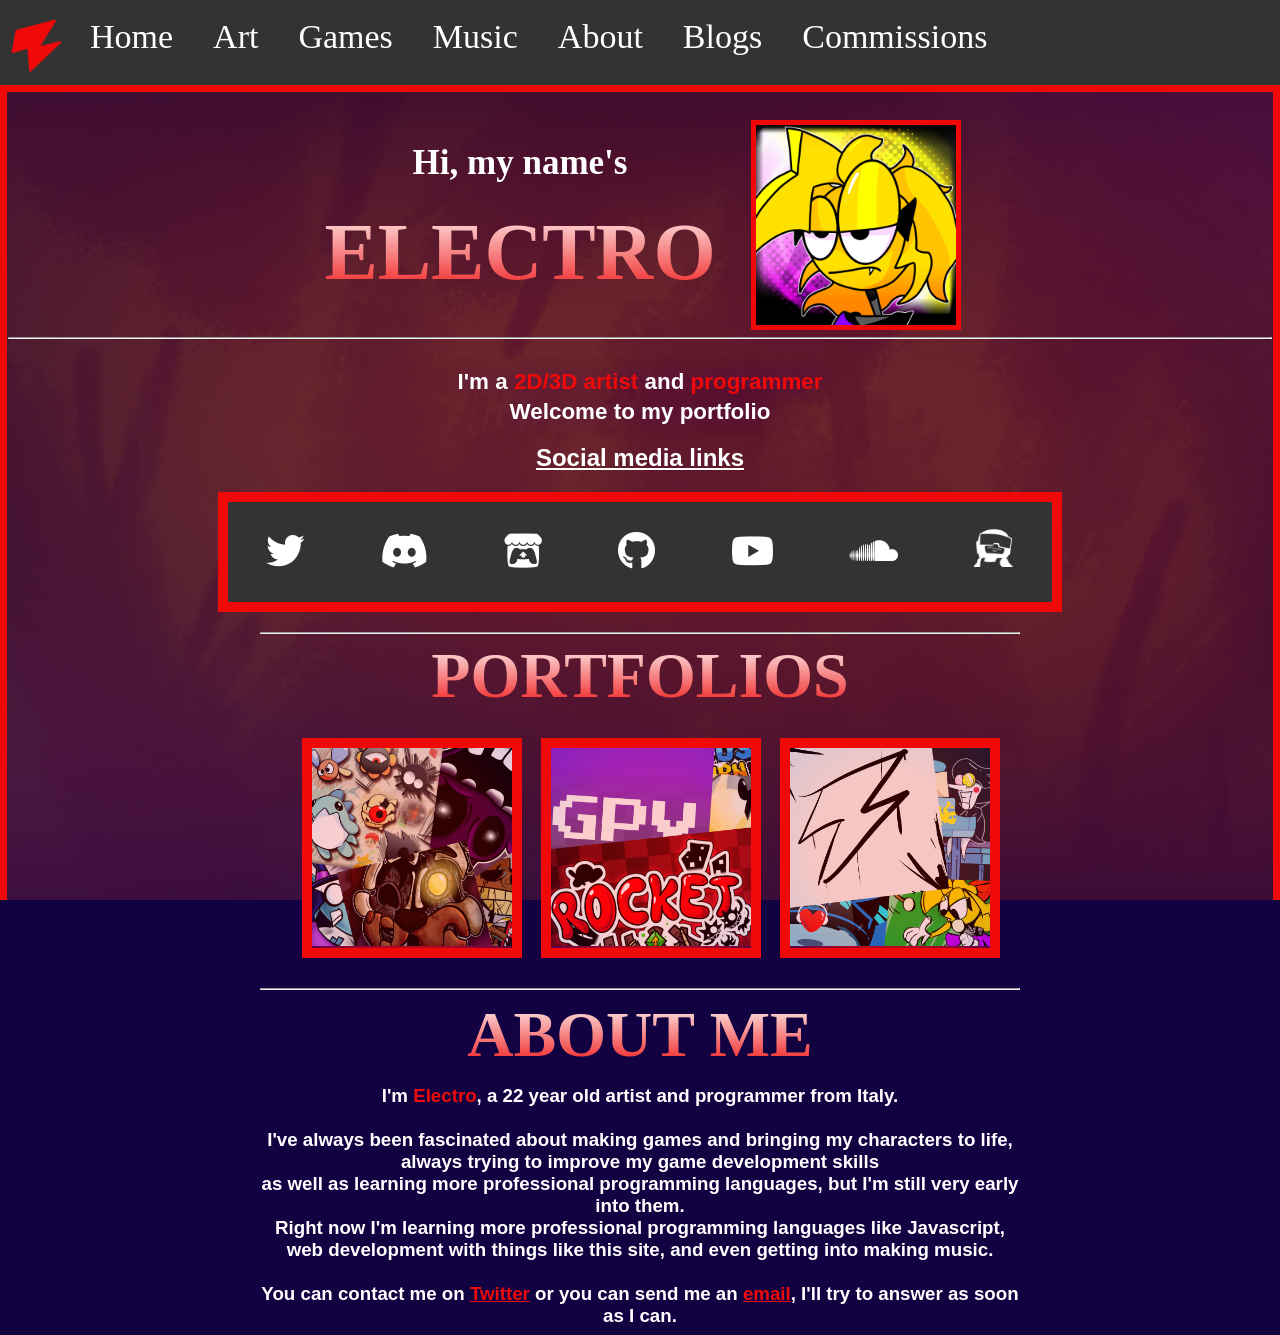
==== index.html @ ae24f1de "Update index.html" ====
<!DOCTYPE html>

<!-- VERSION 1.2 -->

<!--
style="-webkit-user-select: none; /* Safari */        
-moz-user-select: none; /* Firefox */
-ms-user-select: none; /* IE10+/Edge */
user-select: none; /* Standard */"
-->
<html lang="en" xmlns="http://www.w3.org/1999/xhtml" >
 
  <!--Head-->
  <head> 
    
    <!--embed-->
    <meta name="theme-color" content="#f0d909">
    <meta property="og:title" content="Electro⚡'s portfolio">
    <meta property="og:description" content="">
    <meta property="og:url" content="https://electrodev1.github.io/home">
    <meta property="og:image" content="https://electrodev1.github.io/ASSETS/LOGOS/afe.png">
    <meta name="viewport" content="width=device-width, initial-scale=0.41, maximum-scale=1">
    <meta name="viewport" content="width=1000;">
    <link href='https://fonts.googleapis.com/css?family=Permanent Marker' rel='stylesheet'>

    <meta name="twitter:card" content="summary" />
    
    <!--Get various things-->
    <script src="jquery.js"></script> 
    <script src="portfolio_J.js"></script> 
    
    <script src='https://kit.fontawesome.com/a076d05399.js' crossorigin='anonymous'></script>
    <script src="https://ajax.googleapis.com/ajax/libs/jquery/3.5.1/jquery.min.js"></script>
    <script src="https://maxcdn.bootstrapcdn.com/bootstrap/3.4.1/js/bootstrap.min.js"></script>

    <link rel="stylesheet" href="CSS\module.css">

    <!--Get the libraries-->
    <script> 
 
      $(function(){ $("#gamefan-button-library").load("LIBRARIES/gamefan_button_library.html"); });
      $(function(){ $("#gamecom-button-library").load("LIBRARIES/gamecom_button_library.html"); });
      $(function(){ $("#game-page-library").load("LIBRARIES/game_page_library.html"); });
      $(function(){ $("#music-button-library").load("LIBRARIES/music_button_library.html"); });
      $(function(){ $("#music-page-library").load("LIBRARIES/music_page_library.html"); });
      $(function(){ $("#navbar-library").load("LIBRARIES/navbar.html"); });
      $(function(){ $("#footer").load("LIBRARIES/footer.html"); });

    </script> 

 <style>

body{
  font-family: Arial, Helvetica, sans-serif;
background-color: black;
background-color:rgb(18, 2, 66);
    background-image: linear-gradient(rgba(51, 6, 71, 0.6) 10%,rgba(85, 10, 117, 1) 120%), url('ASSETS/bkg.png'); 
    background-size:cover;
    background-repeat: no-repeat;
    background-attachment: fixed;
}

:root{
       --art-size: 200px;
     }

     .Port-container{
    
     margin: 0 auto;
     width:80vw;
     
     display:flex;
     flex-wrap: wrap;
     justify-items: center;
     align-items: center;
     

    -webkit-user-select: none; /* Safari */        
    -moz-user-select: none; /* Firefox */
    -ms-user-select: none; /* IE10+/Edge */
    user-select: none; /* Standard */
     }

    .Portbutton{

      width:var(--art-size); height: var(--art-size);
  
      background-color: var(--nav_bg_color_active);

      background-image : linear-gradient(to bottom, 
                    rgba(255,255,255, 0) 80%, 
                    rgba(85, 10, 117, 1) 100%);

background-image: -moz-radial-gradient(circle, rgba(63,94,251,0) 53%, rgba(88,0,74,1) 100%);
background-image: -webkit-radial-gradient(circle, rgba(63,94,251,0) 53%, rgba(88,0,74,1) 100%);
background-image: radial-gradient(circle, rgba(63,94,251,0) 53%, rgba(88,0,74,1) 100%);
filter: progid:DXImageTransform.Microsoft.gradient(startColorstr="#3f5efb",endColorstr="#58004a",GradientType=1);

      color:white;
      margin-top:12px;
      margin-left:30px;
      margin-right:9px;

      outline-color: var(--nav_bg_color_active);
      outline-width:10px;
      outline-style: solid;

      transition: all 2s ease-in-out;
      text-align: center;

      display: flex;
      justify-content: center;
      align-items: center;
      overflow: hidden;
    }

    .Portbutton #gamebtn{
      width:var(--art-size);
      height:var(--art-size);
      background:var(--nav_bg_color);
      max-width:var(--art-size);max-height: var(--art-size);
      min-width:var(--art-size);min-height: var(--art-size);

      animation: artbutton-scale-out 0.1s infinite;
      animation-fill-mode: forwards;
      animation-iteration-count: 1;
    }

    .Portbutton:hover #gamebtn{
      animation: artbutton-scale-in 0.5s infinite;
      animation-fill-mode: forwards;
      animation-iteration-count: 1;
      cursor:pointer;
    }

@keyframes artbutton-scale-in {
      
      from {
        transform: scale(1) rotate(0deg);
        filter: opacity(80%) blur(0px);
      }
      
      to {
        transform: scale(1.5) rotate(5deg);
        filter: opacity(40%) blur(1px);
      }
    }

    @keyframes artbutton-scale-out {
      from {
        transform: scale(1.5) rotate(5deg);
        filter: opacity(40%) blur(1px);
      }
      
      to {
        transform: scale(1) rotate(0deg);
        filter: opacity(80%) blur(0px);
      }
    }

    @keyframes alpha_fade {
      0% {
        filter: opacity(0%);
      }
      100%{
        filter: opacity(100%);
      }
    }

    @-webkit-keyframes arttitle-scale-out {
      0% {
        transform: translate(0,0);
        filter: opacity(100%);
      }
      
      100% {
        transform: translate(0, calc(var(--art-size) / 2 - 10px) );
        filter: opacity(0%);
      }
    }

    @-webkit-keyframes arttitle-scale-in {
      
      0% {
        transform: translate(0, calc(var(--art-size) / 2 - 10px) );
        filter: opacity(0%);
      }
      
      100% {
        transform: translate(0,0);
        filter: opacity(100%);
      }
    }

    .ArtTitle {
      text-align: center;
      position:absolute;
      font-size:150%;
      font-weight: bold;
      z-index: 20;
      transform: translate(0, calc(var(--art-size) / 2 - 10px) );
        filter: opacity(0%);

      -webkit-text-stroke: .1px #000000;
      text-shadow: 0px 0px 10px #000000;
    } 

    .Portbutton:hover .ArtTitle{

      animation: arttitle-scale-in 0.5s infinite;
      -webkit-animation: arttitle-scale-in 0.5s infinite;
      -moz-animation: arttitle-scale-in 0.5s infinite;
      -ms-animation: arttitle-scale-in 0.5s infinite;
      -o-animation: arttitle-scale-in 0.5s infinite;

      animation-fill-mode: forwards;
      -webkit-animation-fill-mode: forwards;
      -moz-animation-fill-mode: forwards;
      -ms-animation-fill-mode: forwards;
      -o-animation-fill-mode: forwards;

      animation-iteration-count: 1;
      -webkit-animation-iteration-count: 1;
      -moz-animation-iteration-count: 1;
      -ms-animation-iteration-count: 1;
      -o-animation-iteration-count: 1;

      cursor:pointer;
    }


 </style>

    <style media="all" id="fa-madin">/*!
      * Font Awesome Free 5.15.4 by @fontawesome - https://fontawesome.com
      * License - https://fontawesome.com/license/free (Icons: CC BY 4.0, Fonts: SIL OFL 1.1, Code: MIT License)*/
      .fa,.fab,.fad,.fal,.far,.fas{-moz-osx-font-smoothing:grayscale;-webkit-font-smoothing:antialiased;display:inline-block;font-style:normal;font-variant:normal;text-rendering:auto;line-height:1}
      .fa-lg{font-size:1.33333em;line-height:.75em;vertical-align:-.0667em}
      .fa-xs{font-size:.75em}.fa-sm{font-size:.875em}
      .fa-1x{font-size:1em}.fa-2x{font-size:2em}.fa-3x{font-size:3em}.fa-4x{font-size:4em}.fa-5x{font-size:5em}.fa-6x{font-size:6em}.fa-7x{font-size:7em}.fa-8x{font-size:8em}.fa-9x{font-size:9em}.fa-10x{font-size:10em}
      .fa-fw{text-align:center;width:1.25em}.fa-ul{list-style-type:none;margin-left:2.5em;padding-left:0}.fa-ul>li{position:relative}.fa-li{left:-2em;position:absolute;text-align:center;width:2em;line-height:inherit}
      .fa-border{border:.08em solid #eee;border-radius:.1em;padding:.2em .25em .15em}.fa-pull-left{float:left}.fa-pull-right{float:right}.fa.fa-pull-left,.fab.fa-pull-left,.fal.fa-pull-left,.far.fa-pull-left,
      .fas.fa-pull-left{margin-right:.3em}.fa.fa-pull-right,.fab.fa-pull-right,.fal.fa-pull-right,.far.fa-pull-right,.fas.fa-pull-right{margin-left:.3em}.fa-spin{-webkit-animation:fa-spin 2s linear infinite;animation:fa-spin 2s linear infinite}
      .fa-pulse{-webkit-animation:fa-spin 1s steps(8) infinite;animation:fa-spin 1s steps(8) infinite}@-webkit-keyframes fa-spin{0%{-webkit-transform:rotate(0deg);transform:rotate(0deg)}to{-webkit-transform:rotate(1turn);transform:rotate(1turn)}}
      @keyframes fa-spin{0%{-webkit-transform:rotate(0deg);transform:rotate(0deg)}to{-webkit-transform:rotate(1turn);transform:rotate(1turn)}}.fa-rotate-90{-ms-filter:"progid:DXImageTransform.Microsoft.BasicImage(rotation=1)";-webkit-transform:rotate(90deg);transform:rotate(90deg)}.fa-rotate-180{-ms-filter:"progid:DXImageTransform.Microsoft.BasicImage(rotation=2)";-webkit-transform:rotate(180deg);transform:rotate(180deg)}.fa-rotate-270{-ms-filter:"progid:DXImageTransform.Microsoft.BasicImage(rotation=3)";-webkit-transform:rotate(270deg);transform:rotate(270deg)}.fa-flip-horizontal{-ms-filter:"progid:DXImageTransform.Microsoft.BasicImage(rotation=0, mirror=1)";-webkit-transform:scaleX(-1);transform:scaleX(-1)}.fa-flip-vertical{-webkit-transform:scaleY(-1);transform:scaleY(-1)}.fa-flip-both,.fa-flip-horizontal.fa-flip-vertical,.fa-flip-vertical{-ms-filter:"progid:DXImageTransform.Microsoft.BasicImage(rotation=2, mirror=1)"}.fa-flip-both,.fa-flip-horizontal.fa-flip-vertical{-webkit-transform:scale(-1);transform:scale(-1)}:root .fa-flip-both,:root .fa-flip-horizontal,:root .fa-flip-vertical,:root .fa-rotate-90,:root .fa-rotate-180,:root .fa-rotate-270{-webkit-filter:none;filter:none}.fa-stack{display:inline-block;height:2em;line-height:2em;position:relative;vertical-align:middle;width:2.5em}.fa-stack-1x,.fa-stack-2x{left:0;position:absolute;text-align:center;width:100%}.fa-stack-1x{line-height:inherit}.fa-stack-2x{font-size:2em}.fa-inverse{color:#fff}.fa-500px:before{content:"\f26e"}.fa-accessible-icon:before{content:"\f368"}.fa-accusoft:before{content:"\f369"}.fa-acquisitions-incorporated:before{content:"\f6af"}.fa-ad:before{content:"\f641"}.fa-address-book:before{content:"\f2b9"}.fa-address-card:before{content:"\f2bb"}.fa-adjust:before{content:"\f042"}.fa-adn:before{content:"\f170"}.fa-adversal:before{content:"\f36a"}.fa-affiliatetheme:before{content:"\f36b"}.fa-air-freshener:before{content:"\f5d0"}.fa-airbnb:before{content:"\f834"}.fa-algolia:before{content:"\f36c"}.fa-align-center:before{content:"\f037"}.fa-align-justify:before{content:"\f039"}.fa-align-left:before{content:"\f036"}.fa-align-right:before{content:"\f038"}.fa-alipay:before{content:"\f642"}.fa-allergies:before{content:"\f461"}.fa-amazon:before{content:"\f270"}.fa-amazon-pay:before{content:"\f42c"}.fa-ambulance:before{content:"\f0f9"}.fa-american-sign-language-interpreting:before{content:"\f2a3"}.fa-amilia:before{content:"\f36d"}.fa-anchor:before{content:"\f13d"}.fa-android:before{content:"\f17b"}.fa-angellist:before{content:"\f209"}.fa-angle-double-down:before{content:"\f103"}.fa-angle-double-left:before{content:"\f100"}.fa-angle-double-right:before{content:"\f101"}.fa-angle-double-up:before{content:"\f102"}.fa-angle-down:before{content:"\f107"}.fa-angle-left:before{content:"\f104"}.fa-angle-right:before{content:"\f105"}.fa-angle-up:before{content:"\f106"}.fa-angry:before{content:"\f556"}.fa-angrycreative:before{content:"\f36e"}.fa-angular:before{content:"\f420"}.fa-ankh:before{content:"\f644"}.fa-app-store:before{content:"\f36f"}.fa-app-store-ios:before{content:"\f370"}.fa-apper:before{content:"\f371"}.fa-apple:before{content:"\f179"}.fa-apple-alt:before{content:"\f5d1"}.fa-apple-pay:before{content:"\f415"}.fa-archive:before{content:"\f187"}.fa-archway:before{content:"\f557"}.fa-arrow-alt-circle-down:before{content:"\f358"}.fa-arrow-alt-circle-left:before{content:"\f359"}.fa-arrow-alt-circle-right:before{content:"\f35a"}.fa-arrow-alt-circle-up:before{content:"\f35b"}.fa-arrow-circle-down:before{content:"\f0ab"}.fa-arrow-circle-left:before{content:"\f0a8"}.fa-arrow-circle-right:before{content:"\f0a9"}.fa-arrow-circle-up:before{content:"\f0aa"}.fa-arrow-down:before{content:"\f063"}.fa-arrow-left:before{content:"\f060"}.fa-arrow-right:before{content:"\f061"}.fa-arrow-up:before{content:"\f062"}.fa-arrows-alt:before{content:"\f0b2"}.fa-arrows-alt-h:before{content:"\f337"}.fa-arrows-alt-v:before{content:"\f338"}.fa-artstation:before{content:"\f77a"}.fa-assistive-listening-systems:before{content:"\f2a2"}.fa-asterisk:before{content:"\f069"}.fa-asymmetrik:before{content:"\f372"}.fa-at:before{content:"\f1fa"}.fa-atlas:before{content:"\f558"}.fa-atlassian:before{content:"\f77b"}.fa-atom:before{content:"\f5d2"}.fa-audible:before{content:"\f373"}.fa-audio-description:before{content:"\f29e"}.fa-autoprefixer:before{content:"\f41c"}.fa-avianex:before{content:"\f374"}.fa-aviato:before{content:"\f421"}.fa-award:before{content:"\f559"}.fa-aws:before{content:"\f375"}.fa-baby:before{content:"\f77c"}.fa-baby-carriage:before{content:"\f77d"}.fa-backspace:before{content:"\f55a"}.fa-backward:before{content:"\f04a"}.fa-bacon:before{content:"\f7e5"}.fa-bacteria:before{content:"\e059"}.fa-bacterium:before{content:"\e05a"}.fa-bahai:before{content:"\f666"}.fa-balance-scale:before{content:"\f24e"}.fa-balance-scale-left:before{content:"\f515"}.fa-balance-scale-right:before{content:"\f516"}.fa-ban:before{content:"\f05e"}.fa-band-aid:before{content:"\f462"}.fa-bandcamp:before{content:"\f2d5"}.fa-barcode:before{content:"\f02a"}.fa-bars:before{content:"\f0c9"}.fa-baseball-ball:before{content:"\f433"}.fa-basketball-ball:before{content:"\f434"}.fa-bath:before{content:"\f2cd"}.fa-battery-empty:before{content:"\f244"}.fa-battery-full:before{content:"\f240"}.fa-battery-half:before{content:"\f242"}.fa-battery-quarter:before{content:"\f243"}.fa-battery-three-quarters:before{content:"\f241"}.fa-battle-net:before{content:"\f835"}.fa-bed:before{content:"\f236"}.fa-beer:before{content:"\f0fc"}.fa-behance:before{content:"\f1b4"}.fa-behance-square:before{content:"\f1b5"}.fa-bell:before{content:"\f0f3"}.fa-bell-slash:before{content:"\f1f6"}.fa-bezier-curve:before{content:"\f55b"}.fa-bible:before{content:"\f647"}.fa-bicycle:before{content:"\f206"}.fa-biking:before{content:"\f84a"}.fa-bimobject:before{content:"\f378"}.fa-binoculars:before{content:"\f1e5"}.fa-biohazard:before{content:"\f780"}.fa-birthday-cake:before{content:"\f1fd"}.fa-bitbucket:before{content:"\f171"}.fa-bitcoin:before{content:"\f379"}.fa-bity:before{content:"\f37a"}.fa-black-tie:before{content:"\f27e"}.fa-blackberry:before{content:"\f37b"}.fa-blender:before{content:"\f517"}.fa-blender-phone:before{content:"\f6b6"}.fa-blind:before{content:"\f29d"}.fa-blog:before{content:"\f781"}.fa-blogger:before{content:"\f37c"}.fa-blogger-b:before{content:"\f37d"}.fa-bluetooth:before{content:"\f293"}.fa-bluetooth-b:before{content:"\f294"}.fa-bold:before{content:"\f032"}.fa-bolt:before{content:"\f0e7"}.fa-bomb:before{content:"\f1e2"}.fa-bone:before{content:"\f5d7"}.fa-bong:before{content:"\f55c"}.fa-book:before{content:"\f02d"}.fa-book-dead:before{content:"\f6b7"}.fa-book-medical:before{content:"\f7e6"}.fa-book-open:before{content:"\f518"}.fa-book-reader:before{content:"\f5da"}.fa-bookmark:before{content:"\f02e"}.fa-bootstrap:before{content:"\f836"}.fa-border-all:before{content:"\f84c"}.fa-border-none:before{content:"\f850"}.fa-border-style:before{content:"\f853"}.fa-bowling-ball:before{content:"\f436"}.fa-box:before{content:"\f466"}.fa-box-open:before{content:"\f49e"}.fa-box-tissue:before{content:"\e05b"}.fa-boxes:before{content:"\f468"}.fa-braille:before{content:"\f2a1"}.fa-brain:before{content:"\f5dc"}.fa-bread-slice:before{content:"\f7ec"}.fa-briefcase:before{content:"\f0b1"}.fa-briefcase-medical:before{content:"\f469"}.fa-broadcast-tower:before{content:"\f519"}.fa-broom:before{content:"\f51a"}.fa-brush:before{content:"\f55d"}.fa-btc:before{content:"\f15a"}.fa-buffer:before{content:"\f837"}.fa-bug:before{content:"\f188"}.fa-building:before{content:"\f1ad"}.fa-bullhorn:before{content:"\f0a1"}.fa-bullseye:before{content:"\f140"}.fa-burn:before{content:"\f46a"}.fa-buromobelexperte:before{content:"\f37f"}.fa-bus:before{content:"\f207"}.fa-bus-alt:before{content:"\f55e"}.fa-business-time:before{content:"\f64a"}.fa-buy-n-large:before{content:"\f8a6"}.fa-buysellads:before{content:"\f20d"}.fa-calculator:before{content:"\f1ec"}.fa-calendar:before{content:"\f133"}.fa-calendar-alt:before{content:"\f073"}.fa-calendar-check:before{content:"\f274"}.fa-calendar-day:before{content:"\f783"}.fa-calendar-minus:before{content:"\f272"}.fa-calendar-plus:before{content:"\f271"}.fa-calendar-times:before{content:"\f273"}.fa-calendar-week:before{content:"\f784"}.fa-camera:before{content:"\f030"}.fa-camera-retro:before{content:"\f083"}.fa-campground:before{content:"\f6bb"}.fa-canadian-maple-leaf:before{content:"\f785"}.fa-candy-cane:before{content:"\f786"}
      .fa-cannabis:before{content:"\f55f"}.fa-capsules:before{content:"\f46b"}.fa-car:before{content:"\f1b9"}.fa-car-alt:before{content:"\f5de"}.fa-car-battery:before{content:"\f5df"}.fa-car-crash:before{content:"\f5e1"}.fa-car-side:before{content:"\f5e4"}.fa-caravan:before{content:"\f8ff"}.fa-caret-down:before{content:"\f0d7"}.fa-caret-left:before{content:"\f0d9"}.fa-caret-right:before{content:"\f0da"}.fa-caret-square-down:before{content:"\f150"}.fa-caret-square-left:before{content:"\f191"}.fa-caret-square-right:before{content:"\f152"}.fa-caret-square-up:before{content:"\f151"}.fa-caret-up:before{content:"\f0d8"}.fa-carrot:before{content:"\f787"}.fa-cart-arrow-down:before{content:"\f218"}.fa-cart-plus:before{content:"\f217"}.fa-cash-register:before{content:"\f788"}.fa-cat:before{content:"\f6be"}.fa-cc-amazon-pay:before{content:"\f42d"}.fa-cc-amex:before{content:"\f1f3"}.fa-cc-apple-pay:before{content:"\f416"}.fa-cc-diners-club:before{content:"\f24c"}.fa-cc-discover:before{content:"\f1f2"}.fa-cc-jcb:before{content:"\f24b"}.fa-cc-mastercard:before{content:"\f1f1"}.fa-cc-paypal:before{content:"\f1f4"}.fa-cc-stripe:before{content:"\f1f5"}.fa-cc-visa:before{content:"\f1f0"}.fa-centercode:before{content:"\f380"}.fa-centos:before{content:"\f789"}.fa-certificate:before{content:"\f0a3"}.fa-chair:before{content:"\f6c0"}.fa-chalkboard:before{content:"\f51b"}.fa-chalkboard-teacher:before{content:"\f51c"}.fa-charging-station:before{content:"\f5e7"}.fa-chart-area:before{content:"\f1fe"}.fa-chart-bar:before{content:"\f080"}.fa-chart-line:before{content:"\f201"}.fa-chart-pie:before{content:"\f200"}.fa-check:before{content:"\f00c"}.fa-check-circle:before{content:"\f058"}.fa-check-double:before{content:"\f560"}.fa-check-square:before{content:"\f14a"}.fa-cheese:before{content:"\f7ef"}.fa-chess:before{content:"\f439"}.fa-chess-bishop:before{content:"\f43a"}.fa-chess-board:before{content:"\f43c"}.fa-chess-king:before{content:"\f43f"}.fa-chess-knight:before{content:"\f441"}.fa-chess-pawn:before{content:"\f443"}.fa-chess-queen:before{content:"\f445"}.fa-chess-rook:before{content:"\f447"}.fa-chevron-circle-down:before{content:"\f13a"}.fa-chevron-circle-left:before{content:"\f137"}.fa-chevron-circle-right:before{content:"\f138"}.fa-chevron-circle-up:before{content:"\f139"}.fa-chevron-down:before{content:"\f078"}.fa-chevron-left:before{content:"\f053"}.fa-chevron-right:before{content:"\f054"}.fa-chevron-up:before{content:"\f077"}.fa-child:before{content:"\f1ae"}.fa-chrome:before{content:"\f268"}.fa-chromecast:before{content:"\f838"}.fa-church:before{content:"\f51d"}.fa-circle:before{content:"\f111"}.fa-circle-notch:before{content:"\f1ce"}.fa-city:before{content:"\f64f"}.fa-clinic-medical:before{content:"\f7f2"}.fa-clipboard:before{content:"\f328"}.fa-clipboard-check:before{content:"\f46c"}.fa-clipboard-list:before{content:"\f46d"}.fa-clock:before{content:"\f017"}.fa-clone:before{content:"\f24d"}.fa-closed-captioning:before{content:"\f20a"}.fa-cloud:before{content:"\f0c2"}.fa-cloud-download-alt:before{content:"\f381"}.fa-cloud-meatball:before{content:"\f73b"}.fa-cloud-moon:before{content:"\f6c3"}.fa-cloud-moon-rain:before{content:"\f73c"}.fa-cloud-rain:before{content:"\f73d"}.fa-cloud-showers-heavy:before{content:"\f740"}.fa-cloud-sun:before{content:"\f6c4"}.fa-cloud-sun-rain:before{content:"\f743"}.fa-cloud-upload-alt:before{content:"\f382"}.fa-cloudflare:before{content:"\e07d"}.fa-cloudscale:before{content:"\f383"}.fa-cloudsmith:before{content:"\f384"}.fa-cloudversify:before{content:"\f385"}.fa-cocktail:before{content:"\f561"}.fa-code:before{content:"\f121"}.fa-code-branch:before{content:"\f126"}.fa-codepen:before{content:"\f1cb"}.fa-codiepie:before{content:"\f284"}.fa-coffee:before{content:"\f0f4"}.fa-cog:before{content:"\f013"}.fa-cogs:before{content:"\f085"}.fa-coins:before{content:"\f51e"}.fa-columns:before{content:"\f0db"}.fa-comment:before{content:"\f075"}.fa-comment-alt:before{content:"\f27a"}.fa-comment-dollar:before{content:"\f651"}.fa-comment-dots:before{content:"\f4ad"}.fa-comment-medical:before{content:"\f7f5"}.fa-comment-slash:before{content:"\f4b3"}.fa-comments:before{content:"\f086"}.fa-comments-dollar:before{content:"\f653"}.fa-compact-disc:before{content:"\f51f"}.fa-compass:before{content:"\f14e"}.fa-compress:before{content:"\f066"}.fa-compress-alt:before{content:"\f422"}.fa-compress-arrows-alt:before{content:"\f78c"}.fa-concierge-bell:before{content:"\f562"}.fa-confluence:before{content:"\f78d"}.fa-connectdevelop:before{content:"\f20e"}.fa-contao:before{content:"\f26d"}.fa-cookie:before{content:"\f563"}.fa-cookie-bite:before{content:"\f564"}.fa-copy:before{content:"\f0c5"}.fa-copyright:before{content:"\f1f9"}.fa-cotton-bureau:before{content:"\f89e"}.fa-couch:before{content:"\f4b8"}.fa-cpanel:before{content:"\f388"}.fa-creative-commons:before{content:"\f25e"}.fa-creative-commons-by:before{content:"\f4e7"}.fa-creative-commons-nc:before{content:"\f4e8"}.fa-creative-commons-nc-eu:before{content:"\f4e9"}.fa-creative-commons-nc-jp:before{content:"\f4ea"}.fa-creative-commons-nd:before{content:"\f4eb"}.fa-creative-commons-pd:before{content:"\f4ec"}.fa-creative-commons-pd-alt:before{content:"\f4ed"}.fa-creative-commons-remix:before{content:"\f4ee"}.fa-creative-commons-sa:before{content:"\f4ef"}.fa-creative-commons-sampling:before{content:"\f4f0"}.fa-creative-commons-sampling-plus:before{content:"\f4f1"}.fa-creative-commons-share:before{content:"\f4f2"}.fa-creative-commons-zero:before{content:"\f4f3"}.fa-credit-card:before{content:"\f09d"}.fa-critical-role:before{content:"\f6c9"}.fa-crop:before{content:"\f125"}.fa-crop-alt:before{content:"\f565"}.fa-cross:before{content:"\f654"}.fa-crosshairs:before{content:"\f05b"}.fa-crow:before{content:"\f520"}.fa-crown:before{content:"\f521"}.fa-crutch:before{content:"\f7f7"}.fa-css3:before{content:"\f13c"}.fa-css3-alt:before{content:"\f38b"}.fa-cube:before{content:"\f1b2"}.fa-cubes:before{content:"\f1b3"}.fa-cut:before{content:"\f0c4"}.fa-cuttlefish:before{content:"\f38c"}.fa-d-and-d:before{content:"\f38d"}.fa-d-and-d-beyond:before{content:"\f6ca"}.fa-dailymotion:before{content:"\e052"}.fa-dashcube:before{content:"\f210"}.fa-database:before{content:"\f1c0"}.fa-deaf:before{content:"\f2a4"}.fa-deezer:before{content:"\e077"}.fa-delicious:before{content:"\f1a5"}.fa-democrat:before{content:"\f747"}.fa-deploydog:before{content:"\f38e"}.fa-deskpro:before{content:"\f38f"}.fa-desktop:before{content:"\f108"}.fa-dev:before{content:"\f6cc"}.fa-deviantart:before{content:"\f1bd"}.fa-dharmachakra:before{content:"\f655"}.fa-dhl:before{content:"\f790"}.fa-diagnoses:before{content:"\f470"}.fa-diaspora:before{content:"\f791"}.fa-dice:before{content:"\f522"}.fa-dice-d20:before{content:"\f6cf"}.fa-dice-d6:before{content:"\f6d1"}.fa-dice-five:before{content:"\f523"}.fa-dice-four:before{content:"\f524"}.fa-dice-one:before{content:"\f525"}.fa-dice-six:before{content:"\f526"}.fa-dice-three:before{content:"\f527"}.fa-dice-two:before{content:"\f528"}.fa-digg:before{content:"\f1a6"}.fa-digital-ocean:before{content:"\f391"}.fa-digital-tachograph:before{content:"\f566"}.fa-directions:before{content:"\f5eb"}.fa-discord:before{content:"\f392"}.fa-discourse:before{content:"\f393"}.fa-disease:before{content:"\f7fa"}.fa-divide:before{content:"\f529"}.fa-dizzy:before{content:"\f567"}.fa-dna:before{content:"\f471"}.fa-dochub:before{content:"\f394"}.fa-docker:before{content:"\f395"}.fa-dog:before{content:"\f6d3"}.fa-dollar-sign:before{content:"\f155"}.fa-dolly:before{content:"\f472"}.fa-dolly-flatbed:before{content:"\f474"}.fa-donate:before{content:"\f4b9"}.fa-door-closed:before{content:"\f52a"}.fa-door-open:before{content:"\f52b"}.fa-dot-circle:before{content:"\f192"}.fa-dove:before{content:"\f4ba"}.fa-download:before{content:"\f019"}.fa-draft2digital:before{content:"\f396"}.fa-drafting-compass:before{content:"\f568"}.fa-dragon:before{content:"\f6d5"}.fa-draw-polygon:before{content:"\f5ee"}.fa-dribbble:before{content:"\f17d"}.fa-dribbble-square:before{content:"\f397"}.fa-dropbox:before{content:"\f16b"}.fa-drum:before{content:"\f569"}.fa-drum-steelpan:before{content:"\f56a"}.fa-drumstick-bite:before{content:"\f6d7"}.fa-drupal:before{content:"\f1a9"}.fa-dumbbell:before{content:"\f44b"}.fa-dumpster:before{content:"\f793"}.fa-dumpster-fire:before{content:"\f794"}.fa-dungeon:before{content:"\f6d9"}.fa-dyalog:before{content:"\f399"}.fa-earlybirds:before{content:"\f39a"}.fa-ebay:before{content:"\f4f4"}.fa-edge:before{content:"\f282"}.fa-edge-legacy:before{content:"\e078"}.fa-edit:before{content:"\f044"}.fa-egg:before{content:"\f7fb"}.fa-eject:before{content:"\f052"}.fa-elementor:before{content:"\f430"}.fa-ellipsis-h:before{content:"\f141"}.fa-ellipsis-v:before{content:"\f142"}.fa-ello:before{content:"\f5f1"}.fa-ember:before{content:"\f423"}.fa-empire:before{content:"\f1d1"}.fa-envelope:before{content:"\f0e0"}.fa-envelope-open:before{content:"\f2b6"}.fa-envelope-open-text:before{content:"\f658"}.fa-envelope-square:before{content:"\f199"}.fa-envira:before{content:"\f299"}.fa-equals:before{content:"\f52c"}.fa-eraser:before{content:"\f12d"}.fa-erlang:before{content:"\f39d"}.fa-ethereum:before{content:"\f42e"}.fa-ethernet:before{content:"\f796"}.fa-etsy:before{content:"\f2d7"}.fa-euro-sign:before{content:"\f153"}.fa-evernote:before{content:"\f839"}.fa-exchange-alt:before{content:"\f362"}.fa-exclamation:before{content:"\f12a"}.fa-exclamation-circle:before{content:"\f06a"}.fa-exclamation-triangle:before{content:"\f071"}.fa-expand:before{content:"\f065"}.fa-expand-alt:before{content:"\f424"}.fa-expand-arrows-alt:before{content:"\f31e"}.fa-expeditedssl:before{content:"\f23e"}.fa-external-link-alt:before{content:"\f35d"}.fa-external-link-square-alt:before{content:"\f360"}.fa-eye:before{content:"\f06e"}.fa-eye-dropper:before{content:"\f1fb"}.fa-eye-slash:before{content:"\f070"}.fa-facebook:before{content:"\f09a"}.fa-facebook-f:before{content:"\f39e"}.fa-facebook-messenger:before{content:"\f39f"}.fa-facebook-square:before{content:"\f082"}.fa-fan:before{content:"\f863"}.fa-fantasy-flight-games:before{content:"\f6dc"}.fa-fast-backward:before{content:"\f049"}.fa-fast-forward:before{content:"\f050"}.fa-faucet:before{content:"\e005"}.fa-fax:before{content:"\f1ac"}.fa-feather:before{content:"\f52d"}.fa-feather-alt:before{content:"\f56b"}.fa-fedex:before{content:"\f797"}.fa-fedora:before{content:"\f798"}.fa-female:before{content:"\f182"}.fa-fighter-jet:before{content:"\f0fb"}.fa-figma:before{content:"\f799"}.fa-file:before{content:"\f15b"}.fa-file-alt:before{content:"\f15c"}.fa-file-archive:before{content:"\f1c6"}.fa-file-audio:before{content:"\f1c7"}.fa-file-code:before{content:"\f1c9"}.fa-file-contract:before{content:"\f56c"}.fa-file-csv:before{content:"\f6dd"}.fa-file-download:before{content:"\f56d"}.fa-file-excel:before{content:"\f1c3"}.fa-file-export:before{content:"\f56e"}.fa-file-image:before{content:"\f1c5"}.fa-file-import:before{content:"\f56f"}.fa-file-invoice:before{content:"\f570"}.fa-file-invoice-dollar:before{content:"\f571"}.fa-file-medical:before{content:"\f477"}.fa-file-medical-alt:before{content:"\f478"}.fa-file-pdf:before{content:"\f1c1"}.fa-file-powerpoint:before{content:"\f1c4"}.fa-file-prescription:before{content:"\f572"}.fa-file-signature:before{content:"\f573"}.fa-file-upload:before{content:"\f574"}.fa-file-video:before{content:"\f1c8"}.fa-file-word:before{content:"\f1c2"}.fa-fill:before{content:"\f575"}.fa-fill-drip:before{content:"\f576"}.fa-film:before{content:"\f008"}.fa-filter:before{content:"\f0b0"}.fa-fingerprint:before{content:"\f577"}.fa-fire:before{content:"\f06d"}.fa-fire-alt:before{content:"\f7e4"}.fa-fire-extinguisher:before{content:"\f134"}.fa-firefox:before{content:"\f269"}.fa-firefox-browser:before{content:"\e007"}.fa-first-aid:before{content:"\f479"}.fa-first-order:before{content:"\f2b0"}.fa-first-order-alt:before{content:"\f50a"}.fa-firstdraft:before{content:"\f3a1"}.fa-fish:before{content:"\f578"}.fa-fist-raised:before{content:"\f6de"}.fa-flag:before{content:"\f024"}.fa-flag-checkered:before{content:"\f11e"}.fa-flag-usa:before{content:"\f74d"}.fa-flask:before{content:"\f0c3"}.fa-flickr:before{content:"\f16e"}.fa-flipboard:before{content:"\f44d"}.fa-flushed:before{content:"\f579"}.fa-fly:before{content:"\f417"}.fa-folder:before{content:"\f07b"}.fa-folder-minus:before{content:"\f65d"}.fa-folder-open:before{content:"\f07c"}.fa-folder-plus:before{content:"\f65e"}.fa-font:before{content:"\f031"}.fa-font-awesome:before{content:"\f2b4"}.fa-font-awesome-alt:before{content:"\f35c"}.fa-font-awesome-flag:before{content:"\f425"}.fa-font-awesome-logo-full:before{content:"\f4e6"}.fa-fonticons:before{content:"\f280"}.fa-fonticons-fi:before{content:"\f3a2"}.fa-football-ball:before{content:"\f44e"}.fa-fort-awesome:before{content:"\f286"}.fa-fort-awesome-alt:before{content:"\f3a3"}.fa-forumbee:before{content:"\f211"}.fa-forward:before{content:"\f04e"}.fa-foursquare:before{content:"\f180"}.fa-free-code-camp:before{content:"\f2c5"}.fa-freebsd:before{content:"\f3a4"}.fa-frog:before{content:"\f52e"}.fa-frown:before{content:"\f119"}.fa-frown-open:before{content:"\f57a"}.fa-fulcrum:before{content:"\f50b"}.fa-funnel-dollar:before{content:"\f662"}.fa-futbol:before{content:"\f1e3"}.fa-galactic-republic:before{content:"\f50c"}.fa-galactic-senate:before{content:"\f50d"}.fa-gamepad:before{content:"\f11b"}.fa-gas-pump:before{content:"\f52f"}.fa-gavel:before{content:"\f0e3"}.fa-gem:before{content:"\f3a5"}.fa-genderless:before{content:"\f22d"}.fa-get-pocket:before{content:"\f265"}.fa-gg:before{content:"\f260"}.fa-gg-circle:before{content:"\f261"}.fa-ghost:before{content:"\f6e2"}.fa-gift:before{content:"\f06b"}.fa-gifts:before{content:"\f79c"}.fa-git:before{content:"\f1d3"}.fa-git-alt:before{content:"\f841"}.fa-git-square:before{content:"\f1d2"}.fa-github:before{content:"\f09b"}.fa-github-alt:before{content:"\f113"}.fa-github-square:before{content:"\f092"}.fa-gitkraken:before{content:"\f3a6"}.fa-gitlab:before{content:"\f296"}.fa-gitter:before{content:"\f426"}.fa-glass-cheers:before{content:"\f79f"}.fa-glass-martini:before{content:"\f000"}.fa-glass-martini-alt:before{content:"\f57b"}.fa-glass-whiskey:before{content:"\f7a0"}.fa-glasses:before{content:"\f530"}.fa-glide:before{content:"\f2a5"}.fa-glide-g:before{content:"\f2a6"}.fa-globe:before{content:"\f0ac"}.fa-globe-africa:before{content:"\f57c"}.fa-globe-americas:before{content:"\f57d"}.fa-globe-asia:before{content:"\f57e"}.fa-globe-europe:before{content:"\f7a2"}.fa-gofore:before{content:"\f3a7"}.fa-golf-ball:before{content:"\f450"}.fa-goodreads:before{content:"\f3a8"}.fa-goodreads-g:before{content:"\f3a9"}.fa-google:before{content:"\f1a0"}.fa-google-drive:before{content:"\f3aa"}.fa-google-pay:before{content:"\e079"}.fa-google-play:before{content:"\f3ab"}.fa-google-plus:before{content:"\f2b3"}.fa-google-plus-g:before{content:"\f0d5"}.fa-google-plus-square:before{content:"\f0d4"}.fa-google-wallet:before{content:"\f1ee"}.fa-gopuram:before{content:"\f664"}.fa-graduation-cap:before{content:"\f19d"}.fa-gratipay:before{content:"\f184"}.fa-grav:before{content:"\f2d6"}.fa-greater-than:before{content:"\f531"}.fa-greater-than-equal:before{content:"\f532"}.fa-grimace:before{content:"\f57f"}.fa-grin:before{content:"\f580"}.fa-grin-alt:before{content:"\f581"}.fa-grin-beam:before{content:"\f582"}.fa-grin-beam-sweat:before{content:"\f583"}.fa-grin-hearts:before{content:"\f584"}.fa-grin-squint:before{content:"\f585"}.fa-grin-squint-tears:before{content:"\f586"}.fa-grin-stars:before{content:"\f587"}.fa-grin-tears:before{content:"\f588"}.fa-grin-tongue:before{content:"\f589"}.fa-grin-tongue-squint:before{content:"\f58a"}.fa-grin-tongue-wink:before{content:"\f58b"}.fa-grin-wink:before{content:"\f58c"}.fa-grip-horizontal:before{content:"\f58d"}.fa-grip-lines:before{content:"\f7a4"}.fa-grip-lines-vertical:before{content:"\f7a5"}.fa-grip-vertical:before{content:"\f58e"}.fa-gripfire:before{content:"\f3ac"}.fa-grunt:before{content:"\f3ad"}.fa-guilded:before{content:"\e07e"}.fa-guitar:before{content:"\f7a6"}.fa-gulp:before{content:"\f3ae"}.fa-h-square:before{content:"\f0fd"}.fa-hacker-news:before{content:"\f1d4"}.fa-hacker-news-square:before{content:"\f3af"}.fa-hackerrank:before{content:"\f5f7"}.fa-hamburger:before{content:"\f805"}.fa-hammer:before{content:"\f6e3"}.fa-hamsa:before{content:"\f665"}.fa-hand-holding:before{content:"\f4bd"}.fa-hand-holding-heart:before{content:"\f4be"}.fa-hand-holding-medical:before{content:"\e05c"}.fa-hand-holding-usd:before{content:"\f4c0"}.fa-hand-holding-water:before{content:"\f4c1"}.fa-hand-lizard:before{content:"\f258"}.fa-hand-middle-finger:before{content:"\f806"}.fa-hand-paper:before{content:"\f256"}.fa-hand-peace:before{content:"\f25b"}.fa-hand-point-down:before{content:"\f0a7"}.fa-hand-point-left:before{content:"\f0a5"}.fa-hand-point-right:before{content:"\f0a4"}.fa-hand-point-up:before{content:"\f0a6"}.fa-hand-pointer:before{content:"\f25a"}.fa-hand-rock:before{content:"\f255"}.fa-hand-scissors:before{content:"\f257"}.fa-hand-sparkles:before{content:"\e05d"}.fa-hand-spock:before{content:"\f259"}.fa-hands:before{content:"\f4c2"}.fa-hands-helping:before{content:"\f4c4"}.fa-hands-wash:before{content:"\e05e"}.fa-handshake:before{content:"\f2b5"}.fa-handshake-alt-slash:before{content:"\e05f"}.fa-handshake-slash:before{content:"\e060"}.fa-hanukiah:before{content:"\f6e6"}.fa-hard-hat:before{content:"\f807"}.fa-hashtag:before{content:"\f292"}.fa-hat-cowboy:before{content:"\f8c0"}.fa-hat-cowboy-side:before{content:"\f8c1"}.fa-hat-wizard:before{content:"\f6e8"}.fa-hdd:before{content:"\f0a0"}.fa-head-side-cough:before{content:"\e061"}.fa-head-side-cough-slash:before{content:"\e062"}.fa-head-side-mask:before{content:"\e063"}.fa-head-side-virus:before{content:"\e064"}.fa-heading:before{content:"\f1dc"}.fa-headphones:before{content:"\f025"}.fa-headphones-alt:before{content:"\f58f"}.fa-headset:before{content:"\f590"}.fa-heart:before{content:"\f004"}.fa-heart-broken:before{content:"\f7a9"}.fa-heartbeat:before{content:"\f21e"}.fa-helicopter:before{content:"\f533"}.fa-highlighter:before{content:"\f591"}.fa-hiking:before{content:"\f6ec"}.fa-hippo:before{content:"\f6ed"}.fa-hips:before{content:"\f452"}.fa-hire-a-helper:before{content:"\f3b0"}.fa-history:before{content:"\f1da"}.fa-hive:before{content:"\e07f"}.fa-hockey-puck:before{content:"\f453"}.fa-holly-berry:before{content:"\f7aa"}.fa-home:before{content:"\f015"}.fa-hooli:before{content:"\f427"}.fa-hornbill:before{content:"\f592"}.fa-horse:before{content:"\f6f0"}.fa-horse-head:before{content:"\f7ab"}.fa-hospital:before{content:"\f0f8"}.fa-hospital-alt:before{content:"\f47d"}.fa-hospital-symbol:before{content:"\f47e"}.fa-hospital-user:before{content:"\f80d"}.fa-hot-tub:before{content:"\f593"}.fa-hotdog:before{content:"\f80f"}.fa-hotel:before{content:"\f594"}.fa-hotjar:before{content:"\f3b1"}.fa-hourglass:before{content:"\f254"}.fa-hourglass-end:before{content:"\f253"}.fa-hourglass-half:before{content:"\f252"}.fa-hourglass-start:before{content:"\f251"}.fa-house-damage:before{content:"\f6f1"}.fa-house-user:before{content:"\e065"}.fa-houzz:before{content:"\f27c"}.fa-hryvnia:before{content:"\f6f2"}.fa-html5:before{content:"\f13b"}.fa-hubspot:before{content:"\f3b2"}.fa-i-cursor:before{content:"\f246"}.fa-ice-cream:before{content:"\f810"}.fa-icicles:before{content:"\f7ad"}.fa-icons:before{content:"\f86d"}.fa-id-badge:before{content:"\f2c1"}.fa-id-card:before{content:"\f2c2"}.fa-id-card-alt:before{content:"\f47f"}.fa-ideal:before{content:"\e013"}.fa-igloo:before{content:"\f7ae"}.fa-image:before{content:"\f03e"}.fa-images:before{content:"\f302"}.fa-imdb:before{content:"\f2d8"}.fa-inbox:before{content:"\f01c"}.fa-indent:before{content:"\f03c"}.fa-industry:before{content:"\f275"}.fa-infinity:before{content:"\f534"}.fa-info:before{content:"\f129"}.fa-info-circle:before{content:"\f05a"}.fa-innosoft:before{content:"\e080"}.fa-instagram:before{content:"\f16d"}.fa-instagram-square:before{content:"\e055"}.fa-instalod:before{content:"\e081"}.fa-intercom:before{content:"\f7af"}.fa-internet-explorer:before{content:"\f26b"}.fa-invision:before{content:"\f7b0"}.fa-ioxhost:before{content:"\f208"}.fa-italic:before{content:"\f033"}.fa-itch-io:before{content:"\f83a"}.fa-itunes:before{content:"\f3b4"}.fa-itunes-note:before{content:"\f3b5"}.fa-java:before{content:"\f4e4"}.fa-jedi:before{content:"\f669"}.fa-jedi-order:before{content:"\f50e"}.fa-jenkins:before{content:"\f3b6"}.fa-jira:before{content:"\f7b1"}.fa-joget:before{content:"\f3b7"}.fa-joint:before{content:"\f595"}.fa-joomla:before{content:"\f1aa"}.fa-journal-whills:before{content:"\f66a"}.fa-js:before{content:"\f3b8"}.fa-js-square:before{content:"\f3b9"}.fa-jsfiddle:before{content:"\f1cc"}.fa-kaaba:before{content:"\f66b"}.fa-kaggle:before{content:"\f5fa"}.fa-key:before{content:"\f084"}.fa-keybase:before{content:"\f4f5"}.fa-keyboard:before{content:"\f11c"}.fa-keycdn:before{content:"\f3ba"}.fa-khanda:before{content:"\f66d"}.fa-kickstarter:before{content:"\f3bb"}.fa-kickstarter-k:before{content:"\f3bc"}.fa-kiss:before{content:"\f596"}.fa-kiss-beam:before{content:"\f597"}.fa-kiss-wink-heart:before{content:"\f598"}.fa-kiwi-bird:before{content:"\f535"}.fa-korvue:before{content:"\f42f"}.fa-landmark:before{content:"\f66f"}.fa-language:before{content:"\f1ab"}.fa-laptop:before{content:"\f109"}.fa-laptop-code:before{content:"\f5fc"}.fa-laptop-house:before{content:"\e066"}.fa-laptop-medical:before{content:"\f812"}.fa-laravel:before{content:"\f3bd"}.fa-lastfm:before{content:"\f202"}.fa-lastfm-square:before{content:"\f203"}.fa-laugh:before{content:"\f599"}.fa-laugh-beam:before{content:"\f59a"}.fa-laugh-squint:before{content:"\f59b"}.fa-laugh-wink:before{content:"\f59c"}.fa-layer-group:before{content:"\f5fd"}.fa-leaf:before{content:"\f06c"}.fa-leanpub:before{content:"\f212"}.fa-lemon:before{content:"\f094"}.fa-less:before{content:"\f41d"}.fa-less-than:before{content:"\f536"}.fa-less-than-equal:before{content:"\f537"}.fa-level-down-alt:before{content:"\f3be"}.fa-level-up-alt:before{content:"\f3bf"}.fa-life-ring:before{content:"\f1cd"}.fa-lightbulb:before{content:"\f0eb"}.fa-line:before{content:"\f3c0"}.fa-link:before{content:"\f0c1"}.fa-linkedin:before{content:"\f08c"}.fa-linkedin-in:before{content:"\f0e1"}.fa-linode:before{content:"\f2b8"}.fa-linux:before{content:"\f17c"}.fa-lira-sign:before{content:"\f195"}.fa-list:before{content:"\f03a"}.fa-list-alt:before{content:"\f022"}.fa-list-ol:before{content:"\f0cb"}.fa-list-ul:before{content:"\f0ca"}.fa-location-arrow:before{content:"\f124"}.fa-lock:before{content:"\f023"}.fa-lock-open:before{content:"\f3c1"}.fa-long-arrow-alt-down:before{content:"\f309"}.fa-long-arrow-alt-left:before{content:"\f30a"}.fa-long-arrow-alt-right:before{content:"\f30b"}.fa-long-arrow-alt-up:before{content:"\f30c"}.fa-low-vision:before{content:"\f2a8"}.fa-luggage-cart:before{content:"\f59d"}.fa-lungs:before{content:"\f604"}.fa-lungs-virus:before{content:"\e067"}.fa-lyft:before{content:"\f3c3"}.fa-magento:before{content:"\f3c4"}.fa-magic:before{content:"\f0d0"}.fa-magnet:before{content:"\f076"}.fa-mail-bulk:before{content:"\f674"}.fa-mailchimp:before{content:"\f59e"}.fa-male:before{content:"\f183"}.fa-mandalorian:before{content:"\f50f"}.fa-map:before{content:"\f279"}.fa-map-marked:before{content:"\f59f"}.fa-map-marked-alt:before{content:"\f5a0"}.fa-map-marker:before{content:"\f041"}.fa-map-marker-alt:before{content:"\f3c5"}.fa-map-pin:before{content:"\f276"}.fa-map-signs:before{content:"\f277"}.fa-markdown:before{content:"\f60f"}.fa-marker:before{content:"\f5a1"}.fa-mars:before{content:"\f222"}.fa-mars-double:before{content:"\f227"}.fa-mars-stroke:before{content:"\f229"}.fa-mars-stroke-h:before{content:"\f22b"}.fa-mars-stroke-v:before{content:"\f22a"}.fa-mask:before{content:"\f6fa"}.fa-mastodon:before{content:"\f4f6"}.fa-maxcdn:before{content:"\f136"}.fa-mdb:before{content:"\f8ca"}.fa-medal:before{content:"\f5a2"}.fa-medapps:before{content:"\f3c6"}.fa-medium:before{content:"\f23a"}.fa-medium-m:before{content:"\f3c7"}.fa-medkit:before{content:"\f0fa"}.fa-medrt:before{content:"\f3c8"}.fa-meetup:before{content:"\f2e0"}.fa-megaport:before{content:"\f5a3"}.fa-meh:before{content:"\f11a"}.fa-meh-blank:before{content:"\f5a4"}.fa-meh-rolling-eyes:before{content:"\f5a5"}.fa-memory:before{content:"\f538"}.fa-mendeley:before{content:"\f7b3"}.fa-menorah:before{content:"\f676"}.fa-mercury:before{content:"\f223"}.fa-meteor:before{content:"\f753"}.fa-microblog:before{content:"\e01a"}.fa-microchip:before{content:"\f2db"}.fa-microphone:before{content:"\f130"}.fa-microphone-alt:before{content:"\f3c9"}.fa-microphone-alt-slash:before{content:"\f539"}.fa-microphone-slash:before{content:"\f131"}.fa-microscope:before{content:"\f610"}.fa-microsoft:before{content:"\f3ca"}.fa-minus:before{content:"\f068"}.fa-minus-circle:before{content:"\f056"}.fa-minus-square:before{content:"\f146"}.fa-mitten:before{content:"\f7b5"}.fa-mix:before{content:"\f3cb"}.fa-mixcloud:before{content:"\f289"}.fa-mixer:before{content:"\e056"}.fa-mizuni:before{content:"\f3cc"}.fa-mobile:before{content:"\f10b"}.fa-mobile-alt:before{content:"\f3cd"}.fa-modx:before{content:"\f285"}.fa-monero:before{content:"\f3d0"}.fa-money-bill:before{content:"\f0d6"}.fa-money-bill-alt:before{content:"\f3d1"}.fa-money-bill-wave:before{content:"\f53a"}.fa-money-bill-wave-alt:before{content:"\f53b"}.fa-money-check:before{content:"\f53c"}.fa-money-check-alt:before{content:"\f53d"}.fa-monument:before{content:"\f5a6"}.fa-moon:before{content:"\f186"}.fa-mortar-pestle:before{content:"\f5a7"}.fa-mosque:before{content:"\f678"}.fa-motorcycle:before{content:"\f21c"}.fa-mountain:before{content:"\f6fc"}.fa-mouse:before{content:"\f8cc"}.fa-mouse-pointer:before{content:"\f245"}.fa-mug-hot:before{content:"\f7b6"}.fa-music:before{content:"\f001"}.fa-napster:before{content:"\f3d2"}.fa-neos:before{content:"\f612"}.fa-network-wired:before{content:"\f6ff"}.fa-neuter:before{content:"\f22c"}.fa-newspaper:before{content:"\f1ea"}.fa-nimblr:before{content:"\f5a8"}.fa-node:before{content:"\f419"}.fa-node-js:before{content:"\f3d3"}.fa-not-equal:before{content:"\f53e"}.fa-notes-medical:before{content:"\f481"}.fa-npm:before{content:"\f3d4"}.fa-ns8:before{content:"\f3d5"}.fa-nutritionix:before{content:"\f3d6"}.fa-object-group:before{content:"\f247"}.fa-object-ungroup:before{content:"\f248"}.fa-octopus-deploy:before{content:"\e082"}.fa-odnoklassniki:before{content:"\f263"}.fa-odnoklassniki-square:before{content:"\f264"}.fa-oil-can:before{content:"\f613"}.fa-old-republic:before{content:"\f510"}.fa-om:before{content:"\f679"}.fa-opencart:before{content:"\f23d"}.fa-openid:before{content:"\f19b"}.fa-opera:before{content:"\f26a"}.fa-optin-monster:before{content:"\f23c"}.fa-orcid:before{content:"\f8d2"}.fa-osi:before{content:"\f41a"}.fa-otter:before{content:"\f700"}.fa-outdent:before{content:"\f03b"}.fa-page4:before{content:"\f3d7"}.fa-pagelines:before{content:"\f18c"}.fa-pager:before{content:"\f815"}.fa-paint-brush:before{content:"\f1fc"}.fa-paint-roller:before{content:"\f5aa"}.fa-palette:before{content:"\f53f"}.fa-palfed:before{content:"\f3d8"}.fa-pallet:before{content:"\f482"}.fa-paper-plane:before{content:"\f1d8"}.fa-paperclip:before{content:"\f0c6"}.fa-parachute-box:before{content:"\f4cd"}.fa-paragraph:before{content:"\f1dd"}.fa-parking:before{content:"\f540"}.fa-passport:before{content:"\f5ab"}.fa-pastafarianism:before{content:"\f67b"}.fa-paste:before{content:"\f0ea"}.fa-patreon:before{content:"\f3d9"}.fa-pause:before{content:"\f04c"}.fa-pause-circle:before{content:"\f28b"}.fa-paw:before{content:"\f1b0"}.fa-paypal:before{content:"\f1ed"}.fa-peace:before{content:"\f67c"}.fa-pen:before{content:"\f304"}.fa-pen-alt:before{content:"\f305"}.fa-pen-fancy:before{content:"\f5ac"}.fa-pen-nib:before{content:"\f5ad"}.fa-pen-square:before{content:"\f14b"}.fa-pencil-alt:before{content:"\f303"}.fa-pencil-ruler:before{content:"\f5ae"}.fa-penny-arcade:before{content:"\f704"}.fa-people-arrows:before{content:"\e068"}.fa-people-carry:before{content:"\f4ce"}.fa-pepper-hot:before{content:"\f816"}.fa-perbyte:before{content:"\e083"}.fa-percent:before{content:"\f295"}.fa-percentage:before{content:"\f541"}.fa-periscope:before{content:"\f3da"}.fa-person-booth:before{content:"\f756"}.fa-phabricator:before{content:"\f3db"}.fa-phoenix-framework:before{content:"\f3dc"}.fa-phoenix-squadron:before{content:"\f511"}.fa-phone:before{content:"\f095"}.fa-phone-alt:before{content:"\f879"}.fa-phone-slash:before{content:"\f3dd"}.fa-phone-square:before{content:"\f098"}.fa-phone-square-alt:before{content:"\f87b"}.fa-phone-volume:before{content:"\f2a0"}.fa-photo-video:before{content:"\f87c"}.fa-php:before{content:"\f457"}.fa-pied-piper:before{content:"\f2ae"}.fa-pied-piper-alt:before{content:"\f1a8"}.fa-pied-piper-hat:before{content:"\f4e5"}.fa-pied-piper-pp:before{content:"\f1a7"}.fa-pied-piper-square:before{content:"\e01e"}.fa-piggy-bank:before{content:"\f4d3"}.fa-pills:before{content:"\f484"}.fa-pinterest:before{content:"\f0d2"}.fa-pinterest-p:before{content:"\f231"}.fa-pinterest-square:before{content:"\f0d3"}.fa-pizza-slice:before{content:"\f818"}.fa-place-of-worship:before{content:"\f67f"}.fa-plane:before{content:"\f072"}.fa-plane-arrival:before{content:"\f5af"}.fa-plane-departure:before{content:"\f5b0"}.fa-plane-slash:before{content:"\e069"}.fa-play:before{content:"\f04b"}.fa-play-circle:before{content:"\f144"}.fa-playstation:before{content:"\f3df"}.fa-plug:before{content:"\f1e6"}.fa-plus:before{content:"\f067"}.fa-plus-circle:before{content:"\f055"}.fa-plus-square:before{content:"\f0fe"}.fa-podcast:before{content:"\f2ce"}.fa-poll:before{content:"\f681"}.fa-poll-h:before{content:"\f682"}.fa-poo:before{content:"\f2fe"}.fa-poo-storm:before{content:"\f75a"}.fa-poop:before{content:"\f619"}.fa-portrait:before{content:"\f3e0"}.fa-pound-sign:before{content:"\f154"}.fa-power-off:before{content:"\f011"}.fa-pray:before{content:"\f683"}.fa-praying-hands:before{content:"\f684"}.fa-prescription:before{content:"\f5b1"}.fa-prescription-bottle:before{content:"\f485"}.fa-prescription-bottle-alt:before{content:"\f486"}.fa-print:before{content:"\f02f"}.fa-procedures:before{content:"\f487"}.fa-product-hunt:before{content:"\f288"}.fa-project-diagram:before{content:"\f542"}.fa-pump-medical:before{content:"\e06a"}.fa-pump-soap:before{content:"\e06b"}.fa-pushed:before{content:"\f3e1"}.fa-puzzle-piece:before{content:"\f12e"}.fa-python:before{content:"\f3e2"}.fa-qq:before{content:"\f1d6"}.fa-qrcode:before{content:"\f029"}.fa-question:before{content:"\f128"}.fa-question-circle:before{content:"\f059"}.fa-quidditch:before{content:"\f458"}.fa-quinscape:before{content:"\f459"}.fa-quora:before{content:"\f2c4"}.fa-quote-left:before{content:"\f10d"}.fa-quote-right:before{content:"\f10e"}.fa-quran:before{content:"\f687"}.fa-r-project:before{content:"\f4f7"}.fa-radiation:before{content:"\f7b9"}.fa-radiation-alt:before{content:"\f7ba"}.fa-rainbow:before{content:"\f75b"}.fa-random:before{content:"\f074"}.fa-raspberry-pi:before{content:"\f7bb"}.fa-ravelry:before{content:"\f2d9"}.fa-react:before{content:"\f41b"}.fa-reacteurope:before{content:"\f75d"}.fa-readme:before{content:"\f4d5"}.fa-rebel:before{content:"\f1d0"}.fa-receipt:before{content:"\f543"}.fa-record-vinyl:before{content:"\f8d9"}.fa-recycle:before{content:"\f1b8"}.fa-red-river:before{content:"\f3e3"}.fa-reddit:before{content:"\f1a1"}.fa-reddit-alien:before{content:"\f281"}.fa-reddit-square:before{content:"\f1a2"}.fa-redhat:before{content:"\f7bc"}.fa-redo:before{content:"\f01e"}.fa-redo-alt:before{content:"\f2f9"}.fa-registered:before{content:"\f25d"}.fa-remove-format:before{content:"\f87d"}.fa-renren:before{content:"\f18b"}.fa-reply:before{content:"\f3e5"}.fa-reply-all:before{content:"\f122"}.fa-replyd:before{content:"\f3e6"}.fa-republican:before{content:"\f75e"}.fa-researchgate:before{content:"\f4f8"}.fa-resolving:before{content:"\f3e7"}.fa-restroom:before{content:"\f7bd"}.fa-retweet:before{content:"\f079"}.fa-rev:before{content:"\f5b2"}.fa-ribbon:before{content:"\f4d6"}.fa-ring:before{content:"\f70b"}.fa-road:before{content:"\f018"}.fa-robot:before{content:"\f544"}.fa-rocket:before{content:"\f135"}.fa-rocketchat:before{content:"\f3e8"}.fa-rockrms:before{content:"\f3e9"}.fa-route:before{content:"\f4d7"}.fa-rss:before{content:"\f09e"}.fa-rss-square:before{content:"\f143"}.fa-ruble-sign:before{content:"\f158"}.fa-ruler:before{content:"\f545"}.fa-ruler-combined:before{content:"\f546"}.fa-ruler-horizontal:before{content:"\f547"}.fa-ruler-vertical:before{content:"\f548"}.fa-running:before{content:"\f70c"}.fa-rupee-sign:before{content:"\f156"}.fa-rust:before{content:"\e07a"}.fa-sad-cry:before{content:"\f5b3"}.fa-sad-tear:before{content:"\f5b4"}.fa-safari:before{content:"\f267"}.fa-salesforce:before{content:"\f83b"}.fa-sass:before{content:"\f41e"}.fa-satellite:before{content:"\f7bf"}.fa-satellite-dish:before{content:"\f7c0"}.fa-save:before{content:"\f0c7"}.fa-schlix:before{content:"\f3ea"}.fa-school:before{content:"\f549"}.fa-screwdriver:before{content:"\f54a"}.fa-scribd:before{content:"\f28a"}.fa-scroll:before{content:"\f70e"}.fa-sd-card:before{content:"\f7c2"}.fa-search:before{content:"\f002"}.fa-search-dollar:before{content:"\f688"}.fa-search-location:before{content:"\f689"}.fa-search-minus:before{content:"\f010"}.fa-search-plus:before{content:"\f00e"}.fa-searchengin:before{content:"\f3eb"}.fa-seedling:before{content:"\f4d8"}.fa-sellcast:before{content:"\f2da"}.fa-sellsy:before{content:"\f213"}.fa-server:before{content:"\f233"}.fa-servicestack:before{content:"\f3ec"}.fa-shapes:before{content:"\f61f"}.fa-share:before{content:"\f064"}.fa-share-alt:before{content:"\f1e0"}.fa-share-alt-square:before{content:"\f1e1"}.fa-share-square:before{content:"\f14d"}.fa-shekel-sign:before{content:"\f20b"}.fa-shield-alt:before{content:"\f3ed"}.fa-shield-virus:before{content:"\e06c"}.fa-ship:before{content:"\f21a"}.fa-shipping-fast:before{content:"\f48b"}.fa-shirtsinbulk:before{content:"\f214"}.fa-shoe-prints:before{content:"\f54b"}.fa-shopify:before{content:"\e057"}.fa-shopping-bag:before{content:"\f290"}.fa-shopping-basket:before{content:"\f291"}.fa-shopping-cart:before{content:"\f07a"}.fa-shopware:before{content:"\f5b5"}.fa-shower:before{content:"\f2cc"}.fa-shuttle-van:before{content:"\f5b6"}.fa-sign:before{content:"\f4d9"}.fa-sign-in-alt:before{content:"\f2f6"}.fa-sign-language:before{content:"\f2a7"}.fa-sign-out-alt:before{content:"\f2f5"}.fa-signal:before{content:"\f012"}.fa-signature:before{content:"\f5b7"}.fa-sim-card:before{content:"\f7c4"}.fa-simplybuilt:before{content:"\f215"}.fa-sink:before{content:"\e06d"}.fa-sistrix:before{content:"\f3ee"}.fa-sitemap:before{content:"\f0e8"}.fa-sith:before{content:"\f512"}.fa-skating:before{content:"\f7c5"}.fa-sketch:before{content:"\f7c6"}.fa-skiing:before{content:"\f7c9"}.fa-skiing-nordic:before{content:"\f7ca"}.fa-skull:before{content:"\f54c"}.fa-skull-crossbones:before{content:"\f714"}.fa-skyatlas:before{content:"\f216"}.fa-skype:before{content:"\f17e"}.fa-slack:before{content:"\f198"}.fa-slack-hash:before{content:"\f3ef"}.fa-slash:before{content:"\f715"}.fa-sleigh:before{content:"\f7cc"}.fa-sliders-h:before{content:"\f1de"}.fa-slideshare:before{content:"\f1e7"}.fa-smile:before{content:"\f118"}.fa-smile-beam:before{content:"\f5b8"}.fa-smile-wink:before{content:"\f4da"}.fa-smog:before{content:"\f75f"}.fa-smoking:before{content:"\f48d"}.fa-smoking-ban:before{content:"\f54d"}.fa-sms:before{content:"\f7cd"}.fa-snapchat:before{content:"\f2ab"}.fa-snapchat-ghost:before{content:"\f2ac"}.fa-snapchat-square:before{content:"\f2ad"}.fa-snowboarding:before{content:"\f7ce"}.fa-snowflake:before{content:"\f2dc"}.fa-snowman:before{content:"\f7d0"}.fa-snowplow:before{content:"\f7d2"}.fa-soap:before{content:"\e06e"}.fa-socks:before{content:"\f696"}.fa-solar-panel:before{content:"\f5ba"}.fa-sort:before{content:"\f0dc"}.fa-sort-alpha-down:before{content:"\f15d"}.fa-sort-alpha-down-alt:before{content:"\f881"}.fa-sort-alpha-up:before{content:"\f15e"}.fa-sort-alpha-up-alt:before{content:"\f882"}.fa-sort-amount-down:before{content:"\f160"}.fa-sort-amount-down-alt:before{content:"\f884"}.fa-sort-amount-up:before{content:"\f161"}.fa-sort-amount-up-alt:before{content:"\f885"}.fa-sort-down:before{content:"\f0dd"}.fa-sort-numeric-down:before{content:"\f162"}.fa-sort-numeric-down-alt:before{content:"\f886"}.fa-sort-numeric-up:before{content:"\f163"}.fa-sort-numeric-up-alt:before{content:"\f887"}.fa-sort-up:before{content:"\f0de"}.fa-soundcloud:before{content:"\f1be"}.fa-sourcetree:before{content:"\f7d3"}.fa-spa:before{content:"\f5bb"}.fa-space-shuttle:before{content:"\f197"}.fa-speakap:before{content:"\f3f3"}.fa-speaker-deck:before{content:"\f83c"}.fa-spell-check:before{content:"\f891"}.fa-spider:before{content:"\f717"}.fa-spinner:before{content:"\f110"}.fa-splotch:before{content:"\f5bc"}.fa-spotify:before{content:"\f1bc"}.fa-spray-can:before{content:"\f5bd"}.fa-square:before{content:"\f0c8"}.fa-square-full:before{content:"\f45c"}.fa-square-root-alt:before{content:"\f698"}.fa-squarespace:before{content:"\f5be"}.fa-stack-exchange:before{content:"\f18d"}.fa-stack-overflow:before{content:"\f16c"}.fa-stackpath:before{content:"\f842"}.fa-stamp:before{content:"\f5bf"}.fa-star:before{content:"\f005"}.fa-star-and-crescent:before{content:"\f699"}.fa-star-half:before{content:"\f089"}.fa-star-half-alt:before{content:"\f5c0"}.fa-star-of-david:before{content:"\f69a"}.fa-star-of-life:before{content:"\f621"}.fa-staylinked:before{content:"\f3f5"}.fa-steam:before{content:"\f1b6"}.fa-steam-square:before{content:"\f1b7"}.fa-steam-symbol:before{content:"\f3f6"}.fa-step-backward:before{content:"\f048"}.fa-step-forward:before{content:"\f051"}.fa-stethoscope:before{content:"\f0f1"}.fa-sticker-mule:before{content:"\f3f7"}.fa-sticky-note:before{content:"\f249"}.fa-stop:before{content:"\f04d"}.fa-stop-circle:before{content:"\f28d"}.fa-stopwatch:before{content:"\f2f2"}.fa-stopwatch-20:before{content:"\e06f"}.fa-store:before{content:"\f54e"}.fa-store-alt:before{content:"\f54f"}.fa-store-alt-slash:before{content:"\e070"}.fa-store-slash:before{content:"\e071"}.fa-strava:before{content:"\f428"}.fa-stream:before{content:"\f550"}.fa-street-view:before{content:"\f21d"}.fa-strikethrough:before{content:"\f0cc"}.fa-stripe:before{content:"\f429"}.fa-stripe-s:before{content:"\f42a"}.fa-stroopwafel:before{content:"\f551"}.fa-studiovinari:before{content:"\f3f8"}.fa-stumbleupon:before{content:"\f1a4"}.fa-stumbleupon-circle:before{content:"\f1a3"}.fa-subscript:before{content:"\f12c"}.fa-subway:before{content:"\f239"}.fa-suitcase:before{content:"\f0f2"}.fa-suitcase-rolling:before{content:"\f5c1"}.fa-sun:before{content:"\f185"}.fa-superpowers:before{content:"\f2dd"}.fa-superscript:before{content:"\f12b"}.fa-supple:before{content:"\f3f9"}.fa-surprise:before{content:"\f5c2"}.fa-suse:before{content:"\f7d6"}.fa-swatchbook:before{content:"\f5c3"}.fa-swift:before{content:"\f8e1"}.fa-swimmer:before{content:"\f5c4"}.fa-swimming-pool:before{content:"\f5c5"}.fa-symfony:before{content:"\f83d"}.fa-synagogue:before{content:"\f69b"}.fa-sync:before{content:"\f021"}.fa-sync-alt:before{content:"\f2f1"}.fa-syringe:before{content:"\f48e"}.fa-table:before{content:"\f0ce"}.fa-table-tennis:before{content:"\f45d"}.fa-tablet:before{content:"\f10a"}.fa-tablet-alt:before{content:"\f3fa"}.fa-tablets:before{content:"\f490"}.fa-tachometer-alt:before{content:"\f3fd"}.fa-tag:before{content:"\f02b"}.fa-tags:before{content:"\f02c"}.fa-tape:before{content:"\f4db"}.fa-tasks:before{content:"\f0ae"}.fa-taxi:before{content:"\f1ba"}.fa-teamspeak:before{content:"\f4f9"}.fa-teeth:before{content:"\f62e"}.fa-teeth-open:before{content:"\f62f"}.fa-telegram:before{content:"\f2c6"}.fa-telegram-plane:before{content:"\f3fe"}.fa-temperature-high:before{content:"\f769"}.fa-temperature-low:before{content:"\f76b"}.fa-tencent-weibo:before{content:"\f1d5"}.fa-tenge:before{content:"\f7d7"}.fa-terminal:before{content:"\f120"}.fa-text-height:before{content:"\f034"}.fa-text-width:before{content:"\f035"}.fa-th:before{content:"\f00a"}.fa-th-large:before{content:"\f009"}.fa-th-list:before{content:"\f00b"}.fa-the-red-yeti:before{content:"\f69d"}.fa-theater-masks:before{content:"\f630"}.fa-themeco:before{content:"\f5c6"}.fa-themeisle:before{content:"\f2b2"}.fa-thermometer:before{content:"\f491"}.fa-thermometer-empty:before{content:"\f2cb"}.fa-thermometer-full:before{content:"\f2c7"}.fa-thermometer-half:before{content:"\f2c9"}.fa-thermometer-quarter:before{content:"\f2ca"}.fa-thermometer-three-quarters:before{content:"\f2c8"}.fa-think-peaks:before{content:"\f731"}.fa-thumbs-down:before{content:"\f165"}.fa-thumbs-up:before{content:"\f164"}.fa-thumbtack:before{content:"\f08d"}.fa-ticket-alt:before{content:"\f3ff"}.fa-tiktok:before{content:"\e07b"}.fa-times:before{content:"\f00d"}.fa-times-circle:before{content:"\f057"}.fa-tint:before{content:"\f043"}.fa-tint-slash:before{content:"\f5c7"}.fa-tired:before{content:"\f5c8"}.fa-toggle-off:before{content:"\f204"}.fa-toggle-on:before{content:"\f205"}.fa-toilet:before{content:"\f7d8"}.fa-toilet-paper:before{content:"\f71e"}.fa-toilet-paper-slash:before{content:"\e072"}.fa-toolbox:before{content:"\f552"}.fa-tools:before{content:"\f7d9"}.fa-tooth:before{content:"\f5c9"}.fa-torah:before{content:"\f6a0"}.fa-torii-gate:before{content:"\f6a1"}.fa-tractor:before{content:"\f722"}.fa-trade-federation:before{content:"\f513"}.fa-trademark:before{content:"\f25c"}.fa-traffic-light:before{content:"\f637"}.fa-trailer:before{content:"\e041"}.fa-train:before{content:"\f238"}.fa-tram:before{content:"\f7da"}.fa-transgender:before{content:"\f224"}.fa-transgender-alt:before{content:"\f225"}.fa-trash:before{content:"\f1f8"}.fa-trash-alt:before{content:"\f2ed"}.fa-trash-restore:before{content:"\f829"}.fa-trash-restore-alt:before{content:"\f82a"}.fa-tree:before{content:"\f1bb"}.fa-trello:before{content:"\f181"}.fa-trophy:before{content:"\f091"}.fa-truck:before{content:"\f0d1"}.fa-truck-loading:before{content:"\f4de"}.fa-truck-monster:before{content:"\f63b"}.fa-truck-moving:before{content:"\f4df"}.fa-truck-pickup:before{content:"\f63c"}.fa-tshirt:before{content:"\f553"}.fa-tty:before{content:"\f1e4"}.fa-tumblr:before{content:"\f173"}.fa-tumblr-square:before{content:"\f174"}.fa-tv:before{content:"\f26c"}.fa-twitch:before{content:"\f1e8"}.fa-twitter:before{content:"\f099"}.fa-twitter-square:before{content:"\f081"}.fa-typo3:before{content:"\f42b"}.fa-uber:before{content:"\f402"}.fa-ubuntu:before{content:"\f7df"}.fa-uikit:before{content:"\f403"}.fa-umbraco:before{content:"\f8e8"}.fa-umbrella:before{content:"\f0e9"}.fa-umbrella-beach:before{content:"\f5ca"}.fa-uncharted:before{content:"\e084"}.fa-underline:before{content:"\f0cd"}.fa-undo:before{content:"\f0e2"}.fa-undo-alt:before{content:"\f2ea"}.fa-uniregistry:before{content:"\f404"}.fa-unity:before{content:"\e049"}.fa-universal-access:before{content:"\f29a"}.fa-university:before{content:"\f19c"}.fa-unlink:before{content:"\f127"}.fa-unlock:before{content:"\f09c"}.fa-unlock-alt:before{content:"\f13e"}.fa-unsplash:before{content:"\e07c"}.fa-untappd:before{content:"\f405"}.fa-upload:before{content:"\f093"}.fa-ups:before{content:"\f7e0"}.fa-usb:before{content:"\f287"}.fa-user:before{content:"\f007"}.fa-user-alt:before{content:"\f406"}.fa-user-alt-slash:before{content:"\f4fa"}.fa-user-astronaut:before{content:"\f4fb"}.fa-user-check:before{content:"\f4fc"}.fa-user-circle:before{content:"\f2bd"}.fa-user-clock:before{content:"\f4fd"}.fa-user-cog:before{content:"\f4fe"}.fa-user-edit:before{content:"\f4ff"}.fa-user-friends:before{content:"\f500"}.fa-user-graduate:before{content:"\f501"}.fa-user-injured:before{content:"\f728"}.fa-user-lock:before{content:"\f502"}.fa-user-md:before{content:"\f0f0"}.fa-user-minus:before{content:"\f503"}.fa-user-ninja:before{content:"\f504"}.fa-user-nurse:before{content:"\f82f"}.fa-user-plus:before{content:"\f234"}.fa-user-secret:before{content:"\f21b"}.fa-user-shield:before{content:"\f505"}.fa-user-slash:before{content:"\f506"}.fa-user-tag:before{content:"\f507"}.fa-user-tie:before{content:"\f508"}.fa-user-times:before{content:"\f235"}.fa-users:before{content:"\f0c0"}.fa-users-cog:before{content:"\f509"}.fa-users-slash:before{content:"\e073"}.fa-usps:before{content:"\f7e1"}.fa-ussunnah:before{content:"\f407"}.fa-utensil-spoon:before{content:"\f2e5"}.fa-utensils:before{content:"\f2e7"}.fa-vaadin:before{content:"\f408"}.fa-vector-square:before{content:"\f5cb"}.fa-venus:before{content:"\f221"}.fa-venus-double:before{content:"\f226"}.fa-venus-mars:before{content:"\f228"}.fa-vest:before{content:"\e085"}.fa-vest-patches:before{content:"\e086"}.fa-viacoin:before{content:"\f237"}.fa-viadeo:before{content:"\f2a9"}.fa-viadeo-square:before{content:"\f2aa"}.fa-vial:before{content:"\f492"}.fa-vials:before{content:"\f493"}.fa-viber:before{content:"\f409"}.fa-video:before{content:"\f03d"}.fa-video-slash:before{content:"\f4e2"}.fa-vihara:before{content:"\f6a7"}.fa-vimeo:before{content:"\f40a"}.fa-vimeo-square:before{content:"\f194"}.fa-vimeo-v:before{content:"\f27d"}.fa-vine:before{content:"\f1ca"}.fa-virus:before{content:"\e074"}.fa-virus-slash:before{content:"\e075"}.fa-viruses:before{content:"\e076"}.fa-vk:before{content:"\f189"}.fa-vnv:before{content:"\f40b"}.fa-voicemail:before{content:"\f897"}.fa-volleyball-ball:before{content:"\f45f"}.fa-volume-down:before{content:"\f027"}.fa-volume-mute:before{content:"\f6a9"}.fa-volume-off:before{content:"\f026"}.fa-volume-up:before{content:"\f028"}.fa-vote-yea:before{content:"\f772"}.fa-vr-cardboard:before{content:"\f729"}.fa-vuejs:before{content:"\f41f"}.fa-walking:before{content:"\f554"}.fa-wallet:before{content:"\f555"}.fa-warehouse:before{content:"\f494"}.fa-watchman-monitoring:before{content:"\e087"}.fa-water:before{content:"\f773"}.fa-wave-square:before{content:"\f83e"}.fa-waze:before{content:"\f83f"}.fa-weebly:before{content:"\f5cc"}.fa-weibo:before{content:"\f18a"}.fa-weight:before{content:"\f496"}.fa-weight-hanging:before{content:"\f5cd"}.fa-weixin:before{content:"\f1d7"}.fa-whatsapp:before{content:"\f232"}.fa-whatsapp-square:before{content:"\f40c"}.fa-wheelchair:before{content:"\f193"}.fa-whmcs:before{content:"\f40d"}.fa-wifi:before{content:"\f1eb"}.fa-wikipedia-w:before{content:"\f266"}.fa-wind:before{content:"\f72e"}.fa-window-close:before{content:"\f410"}.fa-window-maximize:before{content:"\f2d0"}.fa-window-minimize:before{content:"\f2d1"}.fa-window-restore:before{content:"\f2d2"}.fa-windows:before{content:"\f17a"}.fa-wine-bottle:before{content:"\f72f"}.fa-wine-glass:before{content:"\f4e3"}.fa-wine-glass-alt:before{content:"\f5ce"}.fa-wix:before{content:"\f5cf"}.fa-wizards-of-the-coast:before{content:"\f730"}.fa-wodu:before{content:"\e088"}.fa-wolf-pack-battalion:before{content:"\f514"}.fa-won-sign:before{content:"\f159"}.fa-wordpress:before{content:"\f19a"}.fa-wordpress-simple:before{content:"\f411"}.fa-wpbeginner:before{content:"\f297"}.fa-wpexplorer:before{content:"\f2de"}.fa-wpforms:before{content:"\f298"}.fa-wpressr:before{content:"\f3e4"}.fa-wrench:before{content:"\f0ad"}.fa-x-ray:before{content:"\f497"}.fa-xbox:before{content:"\f412"}.fa-xing:before{content:"\f168"}.fa-xing-square:before{content:"\f169"}.fa-y-combinator:before{content:"\f23b"}.fa-yahoo:before{content:"\f19e"}.fa-yammer:before{content:"\f840"}.fa-yandex:before{content:"\f413"}.fa-yandex-international:before{content:"\f414"}.fa-yarn:before{content:"\f7e3"}.fa-yelp:before{content:"\f1e9"}.fa-yen-sign:before{content:"\f157"}.fa-yin-yang:before{content:"\f6ad"}.fa-yoast:before{content:"\f2b1"}.fa-youtube:before{content:"\f167"}.fa-youtube-square:before{content:"\f431"}.fa-zhihu:before{content:"\f63f"}.sr-only{border:0;clip:rect(0,0,0,0);height:1px;margin:-1px;overflow:hidden;padding:0;position:absolute;width:1px}.sr-only-focusable:active,.sr-only-focusable:focus{clip:auto;height:auto;margin:0;overflow:visible;position:static;width:auto}@font-face{font-family:"Font Awesome 5 Brands";font-style:normal;font-weight:400;font-display:block;src:url(https://ka-f.fontawesome.com/releases/v5.15.4/webfonts/free-fa-brands-400.eot);src:url(https://ka-f.fontawesome.com/releases/v5.15.4/webfonts/free-fa-brands-400.eot?#iefix) format("embedded-opentype"),url(https://ka-f.fontawesome.com/releases/v5.15.4/webfonts/free-fa-brands-400.woff2) format("woff2"),url(https://ka-f.fontawesome.com/releases/v5.15.4/webfonts/free-fa-brands-400.woff) format("woff"),url(https://ka-f.fontawesome.com/releases/v5.15.4/webfonts/free-fa-brands-400.ttf) format("truetype"),url(https://ka-f.fontawesome.com/releases/v5.15.4/webfonts/free-fa-brands-400.svg#fontawesome) format("svg")}.fab{font-family:"Font Awesome 5 Brands"}@font-face{font-family:"Font Awesome 5 Free";font-style:normal;font-weight:400;font-display:block;src:url(https://ka-f.fontawesome.com/releases/v5.15.4/webfonts/free-fa-regular-400.eot);src:url(https://ka-f.fontawesome.com/releases/v5.15.4/webfonts/free-fa-regular-400.eot?#iefix) format("embedded-opentype"),url(https://ka-f.fontawesome.com/releases/v5.15.4/webfonts/free-fa-regular-400.woff2) format("woff2"),url(https://ka-f.fontawesome.com/releases/v5.15.4/webfonts/free-fa-regular-400.woff) format("woff"),url(https://ka-f.fontawesome.com/releases/v5.15.4/webfonts/free-fa-regular-400.ttf) format("truetype"),url(https://ka-f.fontawesome.com/releases/v5.15.4/webfonts/free-fa-regular-400.svg#fontawesome) format("svg")}@font-face{font-family:"Font Awesome 5 Pro";font-style:normal;font-weight:400;font-display:block;src:url(https://ka-f.fontawesome.com/releases/v5.15.4/webfonts/free-fa-regular-400.eot);src:url(https://ka-f.fontawesome.com/releases/v5.15.4/webfonts/free-fa-regular-400.eot?#iefix) format("embedded-opentype"),url(https://ka-f.fontawesome.com/releases/v5.15.4/webfonts/free-fa-regular-400.woff2) format("woff2"),url(https://ka-f.fontawesome.com/releases/v5.15.4/webfonts/free-fa-regular-400.woff) format("woff"),url(https://ka-f.fontawesome.com/releases/v5.15.4/webfonts/free-fa-regular-400.ttf) format("truetype"),url(https://ka-f.fontawesome.com/releases/v5.15.4/webfonts/free-fa-regular-400.svg#fontawesome) format("svg")}.fab,.far{font-weight:400}@font-face{font-family:"Font Awesome 5 Free";font-style:normal;font-weight:900;font-display:block;src:url(https://ka-f.fontawesome.com/releases/v5.15.4/webfonts/free-fa-solid-900.eot);src:url(https://ka-f.fontawesome.com/releases/v5.15.4/webfonts/free-fa-solid-900.eot?#iefix) format("embedded-opentype"),url(https://ka-f.fontawesome.com/releases/v5.15.4/webfonts/free-fa-solid-900.woff2) format("woff2"),url(https://ka-f.fontawesome.com/releases/v5.15.4/webfonts/free-fa-solid-900.woff) format("woff"),url(https://ka-f.fontawesome.com/releases/v5.15.4/webfonts/free-fa-solid-900.ttf) format("truetype"),url(https://ka-f.fontawesome.com/releases/v5.15.4/webfonts/free-fa-solid-900.svg#fontawesome) format("svg")}
      @font-face{font-family:"Font Awesome 5 Pro";font-style:normal;font-weight:900;font-display:block;src:url(https://ka-f.fontawesome.com/releases/v5.15.4/webfonts/free-fa-solid-900.eot);src:url(https://ka-f.fontawesome.com/releases/v5.15.4/webfonts/free-fa-solid-900.eot?#iefix) format("embedded-opentype"),url(https://ka-f.fontawesome.com/releases/v5.15.4/webfonts/free-fa-solid-900.woff2) format("woff2"),url(https://ka-f.fontawesome.com/releases/v5.15.4/webfonts/free-fa-solid-900.woff) format("woff"),url(https://ka-f.fontawesome.com/releases/v5.15.4/webfonts/free-fa-solid-900.ttf) format("truetype"),url(https://ka-f.fontawesome.com/releases/v5.15.4/webfonts/free-fa-solid-900.svg#fontawesome) format("svg")}.fa,.far,.fas{font-family:"Font Awesome 5 Free"}.fa,.fas{font-weight:900}
    
    </style>

    <title>Electro</title>
    <link rel="icon" id="site-icon" href="ASSETS/LOGOS/afe.png">
    <link rel="stylesheet" type="text/css" href="CSS/portfolio_C.css"> 
    <!--Background-->

    <link href="jquery.js">
    
    <link rel="stylesheet" href="https://use.fontawesome.com/releases/v5.15.4/css/all.css">
    <link rel="stylesheet" href="https://use.fontawesome.com/releases/v5.15.4/css/v4-shims.css">

    <!--Navigation bar-->
    <div id="navbar-library"></div>
    <div style="
    height:6em;

    @media screen and (max-width: 600px) {
     height:8em !important;
    }
    
    ">
    
    </div>
    
  </head> 

  <!--Body-->
  <body>

    
    <!--Title-->
    <div id="desc-tab">

      <div class="titlediv">

        <div style="margin-top: -20px; margin-left:-20px; position: relative; top:20px;">

          <h2 style="text-align: center; font-size: 35px; font-family:'Permanent Marker' ">Hi, my name's</h2>
          <h1 style="text-align: center; font-size: 80px; margin-top:-10px; text-decoration:underline;" class="HeaderText">ELECTRO</h1>

        </div>
     
        <img onload="logoUpdate()" id="title-logo" style="margin-top:-10x" alt="logo" src="ASSETS/LOGOS/pfp.png">
       
      </div>
    
    </div>

    <hr id="horiz_title" style="margin-top: -20px;">

    <!--Small introcution-->
    <div class="linktab">
    
      <div>

        <h1 id="introduction" style="font-size: 140%; text-align:center; 
        line-height: 15px; text-shadow: 0px 0px 18px rgba(85,10,117,0.65);">
         
          I'm a <span class="yellowtext">2D/3D artist</span> and <span class="yellowtext">programmer</span><br>
          <br>Welcome to my portfolio
        </h1>

        <h2 style="text-align:center; text-decoration:underline;">Social media links</h2>
  
        <!--Social buttons-->
        <div class="social-container">

          <div class="social-tab">
  
            <div id="socialA"><a  href="https://twitter.com/EIectroDev" target="_blank"> <i class="fab fa-twitter"></i> </a>  </div>
            <div id="socialA"><a href="https://discord.gg/KRfvxPTtP7" target="_blank"> <i class="fab fa-discord"></i> </a>   </div>
            <div id="socialA"><a href="https://electrodev.itch.io/" target="_blank"> <i class="fab fa-itch-io"></i> </a>   </div>
            <div id="socialA"><a href="https://github.com/ElectroDev1" target="_blank"> <i class="fab fa-github"></i> </a>   </div>
            <div id="socialA"><a href="https://www.youtube.com/channel/UCf_pnlWS5u7NiUYKiTor2-A/featured" target="_blank"> <i class="fab fa-youtube"></i> </a> </div>
            <div id="socialA"><a href="https://soundcloud.com/electrozap" target="_blank"> <i class="fab fa-soundcloud"></i> </a>   </div>
            
            <div id="socialA">
  
              <a href="https://eiectro.newgrounds.com/" target="_blank" class="first-image parent" style="margin-top: -2px; " >
            
                <img src="ASSETS/NEWGROUNDS/tankman1.png" width="40" height="40" style="margin-top: 5; background-size: auto 10px;" alt="Newgrounds">
                <img src="ASSETS/NEWGROUNDS/tankman2.png" width="40" height="40" style="margin-top: 5; background-size: auto 10px;" alt="Newgrounds" class="hover">   
  
              </a>
  
            </div>
  
            <div id="games"></div>
          
          </div>

        </div>

      </div>
      
    </div>
       
    

    <!--Portofolios-->
    <hr style="width:60%; position:relative; top:40px; margin-top:-10px;">
    <div id="Portofolio-tab">
     

      <h2 style="font-size: 400%; text-align: center; margin-top:15px;" class="HeaderText">PORTFOLIOS</h2>
    <div class="Art-photos" style="margin-top:-50px;">
      <div class="Port-container">

        <div class="Portbutton" > <!--Art-->
          <a href="https://electrodev1.github.io/art" target="_blank" class="ArtTitle" >Art portfolio</a>
          <a  href="https://electrodev1.github.io/art" >
            <img id="gamebtn" src="ASSETS/MISC/art_button.png" alt="Art page">
          </a>
          
        </div>

        <div class="Portbutton" > <!--Games-->
          <a href="https://electrodev1.github.io/games" target="_blank" class="ArtTitle" >Games/software<br>portfolio</a>
          <a  href="https://electrodev1.github.io/games">
            <img id="gamebtn" src="ASSETS/MISC/games_button.png" alt="Games page">
          </a>
          
        </div>

        <div class="Portbutton" > <!--Music-->
          <a href="https://electrodev1.github.io/music" target="_blank" class="ArtTitle" >Music portfolio</a>
          <a  href="https://electrodev1.github.io/music">
            <img id="gamebtn" src="ASSETS/MISC/music_button.png" alt="Music page">
          </a>
          
        </div>

        
      </div>
    </div>

    </div>

    <!--About-->
    <div class="About-tab">
   
      <hr style="width:60%; margin-top: 50px; ">
      <h2 style="font-size: 400%; text-align: center; justify-content: center; align-items: center; margin-top:-0px;"
      class="HeaderText"
      >
 
        ABOUT ME
        <div id="about"></div>

      </h2>

      <h3 style="text-align: center; margin:0 auto; color:white; margin-top:-40px; max-width:60vw;" id="about_description" onloadstart="ageFunction()">

          I'm <span class="yellowtext">Electro</span>, a  year old artist and programmer from Italy.

          <br><br>
          I've always been fascinated about making games and bringing my characters to life, always trying to improve my game development skills
          <br>
          as well as learning more professional programming languages, but I'm still very early into them.
          <br>Right now I'm learning more professional programming languages like Javascript, web development with things like
          this site, and even getting into making music.
          <br><br>
          You can contact me on <a href="https://twitter.com/EIectroDev" target="_blank" class="yellowtext">Twitter</a> or you can 
          send me an <a href="mailto:electrogamesbusinnes@gmail.com" class="yellowtext">email</a>, I'll try to answer as soon as I can.
    
      </h3>

    </div>

    


    

    <!--Game modal lists-->
    <div id="game-page-library"></div>

    <!--Music modal lists-->
    <div id="music-page-library"></div>
  
    <!--Decoration side bars-->
    <div id="sidebars-left"></div>
    <div id="sidebars-right"></div>

    <!--Footer-->

    <style>
      #ontop:hover{
        cursor: pointer;
      }
    </style>

<div id="footer"></div>

  </body>

  <!--Change theme based on month-->

 
  <script>

    // When the user clicks on the button, scroll to the top of the document
    function topFunction() {
      document.body.scrollTop = 0;
      document.documentElement.scrollTop = 0;
    }  

    function addStr(str, index, stringToAdd){
    return str.substring(0, index) + stringToAdd + str.substring(index, str.length);
    }
  

      //Change age in the about me part
      var _id = document.getElementById("about_description");
      var _og_text = _id.innerText;

      var _date = new Date();
      var _year = _date.getFullYear();
      var _day = _date.getDay();
      var _month = _date.getMonth();

      //Check if the month and day in the year are correct
      if( (_month==6 && _day>=15)||(_month>6) ){
      var _age = _year-2004;
      }else{
      var _age = _year-2004-1;
      }

      const STR = "I'm <span class= yellowtext >Electro</span>, a ";
      let _firtsstring = _id.innerHTML.substring(0,STR.length+13);
      let _secondsstring = _id.innerHTML.substring(STR.length+12,_id.innerText.length+500);

    
      _id.innerHTML = _firtsstring+_age+_secondsstring;
    

  </script>

</html>
---- CSS/portfolio_C.css ----
html {
  scroll-behavior:smooth;
}

main {
position: relative;
}

.HeaderText{
font-family: 'Permanent Marker';
background: -webkit-linear-gradient(rgb(255, 255, 255), var(--nav_bg_color_active));
-webkit-background-clip: text;
-webkit-text-fill-color: transparent;
}

#container {
margin: 0 auto;
width: 100%;
}

body {
font-family: Arial, Helvetica, sans-serif;
      background-color: black;
      background-color:rgb(18, 2, 66);
  
      background-size:cover;
      background-repeat: no-repeat;
      background-attachment: fixed;
      background-position: top;

      background-image: url('ASSETS/bkg.png');
      background-image: radial-gradient(circle, rgba(85,10,117,0) 0%, rgba(51,6,71,0) 100%),url('ASSETS/bkg.png');

}
@media all and (min-width:1024px) { #container { width: 1000px; } }
@media all and (min-width:1280px) { #container { width: 1256px; } }

/*Set up variables*/
:root{
 --nav_bg_color: #333;
 --nav_bg_color_active: #f0d909;
 --nav_bg_color_selected: #f0d909;
 --nav_txt_color: white;
 --nav_txt_color_active: black;
 --border-width: 7px;
 --ng-invert0: 0;
 --ng-invert1: 0;
}

h1, h2, h3, hr, footer, p, ul, li, img{ color: white;}

ul {
list-style: none; /* Remove default bullets */
}

li::before {
background-image:url("ASSETS/MISC/li.png");

content: "";  /* Add content: \2022 is the CSS Code/unicode for a bullet */
color: white; /* Change the color */
font-weight: bold; /* If you want it to be bold */
/* Needed to add space between the bullet and the text */
/* Also needed for space (tweak if needed) */
}

li{
background-size: 10px;  
background-repeat: no-repeat;
background-position: 0px 5px;
padding-left: 1em;
margin: 15px 0;
}

@media screen and (min-width: 1199px) {

}

#home {
height:80%;
z-index: 100;
}

#title-logo{
width:200px; margin-left:20px;   box-shadow: 5px 5px var(--nav_bg_color_active), -5px -5px var(--nav_bg_color_active)
    ,5px -5px var(--nav_bg_color_active),  -5px 5px var(--nav_bg_color_active);
}


#title-logo:hover{
animation: titleshake 0.5s;
animation-iteration-count: foward;
}

@keyframes titleshake {
0% { transform:  rotate(0deg); }
20% { transform:  rotate(-5deg); }
40% { transform: rotate(0deg); }
60% { transform:  rotate(5deg); }
100% { transform: rotate(0deg); }
}


.topnav {
position: fixed;
top: 0;
left: 0;
z-index: 999;
width: 100%;
height: min-content;
background-color: var(--nav_bg_color);
box-shadow: 0px var(--border-width) var(--nav_bg_color_selected);

display:flex;
flex-flow: row wrap;
overflow: hidden;
}

/*Display an icon when the screen is too small*/
.topnav .icon {
display: none;
top:0px;
}

/*The a element of the top nav*/
@keyframes buttonHI {
0%, 100% {
  background-color: var(--nav_bg_color);
}
50% {
  background-color:var(--nav_bg_color_active);
}
}

#comm-button {

width: 100%;
height: 250%;
position: absolute;
top:-30px;
animation: buttonHI 2s infinite;

}

#topnav-button {
color: var(--nav_txt_color);
background-color: rgba(0,0,0,0);
text-align: center;
position:relative;
padding: 28px 25px;
width:auto;
text-decoration: none;
margin-top: -2px;
font-size: 34px; 
transition: 0.3s;
}

#topnav-button.active {
background-color: var(--nav_bg_color_selected);
color: var(--nav_txt_color_active)!important;
}

#topnav-button:hover {
background-color:var(--nav_bg_color_active);
color:black;
}



.titlediv{
justify-content: center;
align-items: center;
text-align: center;
 margin: 0 auto;
display:flex;
flex-flow: row wrap;
margin-top:-10px;
width:fit-content;
padding: 20px 0;
height : 100%;
width:   100%;
}




#desc-tab{
display: flex;
overflow:auto;
}

#festive-logo {
position: fixed;
left: 0;
z-index: 999;
width:20%;
}

/*Socials tab with small links*/

.social-container {
width:max-content;
margin: 0 auto;

margin-top: -10px;
}

.social-tab {
background-color: var(--nav_bg_color); 
box-shadow: 10px 10px var(--nav_bg_color_active), -10px -10px var(--nav_bg_color_active)
,10px -10px var(--nav_bg_color_active),  -10px 10px var(--nav_bg_color_active);
height:100px;  
justify-content: center;
align-items: center;
text-align: center;
margin: 0 auto;
display:flex;

width:max-content;
flex-flow: row wrap;
margin-top: 40px;

}



.social-tab a {
color:white;
background-color: rgba(0,0,0,0);
text-decoration: none;
font-size: 240%;
padding: 32px 38px;
top:0px;
transition: 0.3s;
}

.social-tab a:hover {
background-color:var(--nav_bg_color_active);
color:black;
}


.linktab {
justify-content: center;
align-items: center;
margin-top: 30px;
}

/*Tankman icon logic*/
.hover, .parent:hover img:not(.hover) { 
display: none;
}

.parent:hover .hover {
display: inline-block;
}

/*Games*/
.Games-tab {
margin-top:60px;
}


#horiz_title {
  animation: wave-width 4s infinite  ;
  margin-top: -20px;
  left: 0px;
}




@keyframes wave-width {
0%, 100% {
  width:70%;
}
50% {
  width:78%;
}
}

.yellowtext{
color: var(--nav_bg_color_active);
}

/*Code for the side bars*/
#sidebars-left{
border-left: var(--border-width) solid var(--nav_bg_color_active);
height:100%;
position: fixed;
left: 0%;
top: 0;
}

#sidebars-right{
border-right: var(--border-width) solid var(--nav_bg_color_active);
height:100%;
position: fixed;
right: 0%;
top: 0;
}

#sidebars-bottom{
border-bottom: var(--border-width) solid var(--nav_bg_color_active);
width:100%;
position: fixed;
bottom:0;
left:0%;
}



@media screen and (max-width: 600px) {
.topnav.responsive {position: relative;}
.topnav.responsive .icon {
  position: absolute;
  right: 0;
  top: 0;
}
.topnav.responsive a {
  float: none;
  display: block;
  text-align: left;
}
}

/*Modal*/
.modal-content{
background-color: var(--nav_bg_color); 
box-shadow: 10px 10px var(--nav_bg_color_active), -10px -10px var(--nav_bg_color_active)
    ,10px -10px var(--nav_bg_color_active),  -10px 10px var(--nav_bg_color_active);
}

.modal-content hr{
width:60%;
color:white;
}

.modal-header{
color:white;
}

.modal-body{
color:white;
}

.modal-footer{
color:white;
}

.modal-link-buttons{
display: flex;
justify-content: center;
align-items: center;
}

/*Games*/
.Games{
  display:flex;
justify-content: center;
align-items: center;
text-align: center;
 margin: 0 auto;
flex-flow: row wrap;
margin-top:-30px;
width:fit-content;
padding:0px 0px;
}

.Games div{
width:auto;
padding:20px 0px;
}

.Games input{
width:80%; 
height:80%;
color:white;
background-color: var(--nav_bg_color_active);
box-shadow: 10px 10px var(--nav_bg_color_active), -10px -10px var(--nav_bg_color_active)
,10px -10px var(--nav_bg_color_active),  -10px 10px var(--nav_bg_color_active);
transition: all .1s cubic-bezier(0.7,-0.01, 0.29, 0.98);
z-index:2;
} 

.Games input:hover{
transform: scale(1.1) ;
z-index: 99;
}


/*Art photos*/

.Art-photos {
justify-content: center;
align-items: center;
text-align: center;
 margin: 0 auto;
display:flex;
flex-flow: row wrap;
margin-top:-10px;
width:fit-content;
padding: 20px 0;
height : 100%;
-webkit-user-select: none; /* Safari */        
-moz-user-select: none; /* Firefox */
-ms-user-select: none; /* IE10+/Edge */
user-select: none; /* Standard */

}

.Art-photos div {
width:auto;
}

.Art-photos input{
width:155px;
height:155px;
background-color: var(--nav_bg_color_active);
color:white;
margin-top:12px;
box-shadow: 10px 10px var(--nav_bg_color_active), -10px -10px var(--nav_bg_color_active)
,10px -10px var(--nav_bg_color_active),  -10px 10px var(--nav_bg_color_active);
transition: all .02s ease-in-out;
}

@keyframes alpha_fade {
 0% {
   filter: opacity(0%);
 }
 100%{
   filter: opacity(100%);
 }
}

.Art-photos input:hover{
transform: rotate(10deg);
transform: scale(1.2) rotate(5deg);
}

/*Music covers*/
.Music-photos {
justify-content: center;
align-items: center;
text-align: center;
 margin: 0 auto;
display:flex;
flex-flow: row wrap;
margin-top:-30px;
width:fit-content;
padding: 0px 0;
height : 100%;
-webkit-user-select: none; /* Safari */        
-moz-user-select: none; /* Firefox */
-ms-user-select: none; /* IE10+/Edge */
user-select: none; /* Standard */

}

.Music-photos div {
width:auto;
margin-bottom: 10px;
}

.Music-photos input{
width:270px;
height:270px;
background-color: var(--nav_bg_color_active);
color:white;
box-shadow: 10px 10px var(--nav_bg_color_active), -10px -10px var(--nav_bg_color_active)
,10px -10px var(--nav_bg_color_active),  -10px 10px var(--nav_bg_color_active);

transition: all .02s ease-in-out;
}

.Music-photos input:hover{
transform: rotate(5deg);
transform: scale(1.1) rotate(2.5deg);
}

.Commission-photos {
justify-content: center;
align-items: center;
text-align: center;
 margin: 0 auto;
display:flex;
flex-flow: row wrap;
margin-top:-30px;
width:fit-content;
padding: 0px 0;
height : 100%;
-webkit-user-select: none; /* Safari */        
-moz-user-select: none; /* Firefox */
-ms-user-select: none; /* IE10+/Edge */
user-select: none; /* Standard */

}

.Commission-photos div {
width:auto;
margin-bottom: 10px;
padding: 0 2em;
}

.Commission-photos input{
width:200px;
height:200px;
color:white;
margin-top:12px;
box-shadow: 10px 10px var(--nav_bg_color_active), -10px -10px var(--nav_bg_color_active)
,10px -10px var(--nav_bg_color_active),  -10px 10px var(--nav_bg_color_active);

transition: all .02s ease-in-out;
}

.Commission-photos input:hover{
transform: rotate(5deg);
transform: scale(1.05) rotate(1.5deg);
}

.Commission-photos img{
width:200px;
height:200px;
background-color: var(--nav_bg_color_active);
color:white;
margin-top:12px;
box-shadow: 10px 10px var(--nav_bg_color_active), -10px -10px var(--nav_bg_color_active)
,10px -10px var(--nav_bg_color_active),  -10px 10px var(--nav_bg_color_active);

transition: all .02s ease-in-out;
}

.Commission-photos img:hover{
transform: rotate(5deg);
transform: scale(1.05) rotate(1.5deg);
}

/*Showlink buttons*/
.Showlink-button{
display: inline-block;
text-align:left;
color:white;
text-decoration: none;
padding:0px 30px;
width:100px;
max-width:max-content;
height:100%;
-webkit-user-select: none; /* Safari */        
-moz-user-select: none; /* Firefox */
-ms-user-select: none; /* IE10+/Edge */
user-select: none; /* Standard */
margin:0 5%;
box-shadow: 4px 4px var(--nav_bg_color_active), -4px -4px var(--nav_bg_color_active)
,4px -4px var(--nav_bg_color_active),  -4px 4px var(--nav_bg_color_active);
}

.Showlink-button:hover{
transform: scale(1.05, 1.05);
cursor: pointer;
}

.Tasks-div{
display: inline-block;
justify-content: center;
align-items: center;
text-align: center;
 margin: 0 auto;
display:flex;
flex-flow: row wrap;

}

.Task-button{
display: inline-block;
text-align:left;
color:white;
text-decoration: none;
padding:0px 8px;
width:max-content;
margin:0 5%;
box-shadow: 2px 2px var(--nav_bg_color_active), -2px -2px var(--nav_bg_color_active)
,2px -2px var(--nav_bg_color_active),  -2px 2px var(--nav_bg_color_active);
}

#Music-player:hover{
cursor: pointer;
}

.Music-button{
cursor: pointer;
width:100px;
height:100px;
transition: all .08s ease-in-out;
-webkit-user-select: none; /* Safari */        
-moz-user-select: none; /* Firefox */
-ms-user-select: none; /* IE10+/Edge */
user-select: none; /* Standard */
}

.Music-button:hover{
 transform:scale(1.1);
}

.Music-button-small{
cursor: pointer;
width:80px;
height:80px;
transition: all .08s ease-in-out;
}

.Music-button-small:hover{
transform:scale(1.05);
}

#Music-button-loop{
cursor: pointer;
width:100px;
height:100px;
-webkit-user-select: none; /* Safari */        
-moz-user-select: none; /* Firefox */
-ms-user-select: none; /* IE10+/Edge */
user-select: none; /* Standard */
}

body{
-webkit-user-select: none; /* Safari */        
-moz-user-select: none; /* Firefox */
-ms-user-select: none; /* IE10+/Edge */
user-select: none; /* Standard */
}

.transform {
-webkit-transition: all 0.75s ease;  
-moz-transition: all 0.75s ease;  
-o-transition: all 0.75s ease;  
-ms-transition: all 0.75s ease;  
transition: all 0.75s ease;
}

.transform-active {
transform:rotate(360deg);
filter:invert();
}

.hovered :hover{cursor: pointer;}

#circle{
border: red;
  background-color: var(--nav_bg_color_active);
  height: 100px;
  -moz-border-radius:75px;
  -webkit-border-radius: 75px;
  width: 100px;
}

#circle-small{
border: red;
  background-color: var(--nav_bg_color_active);
  height: 80px;
  -moz-border-radius:75px;
  -webkit-border-radius: 75px;
  width: 80px;
}


#comm-info{
display: flex;
justify-content: center;
align-items: center;
margin-left: auto;
margin-right: auto;
position:relative;
top:30px;
}

.infobox{
background-color: var(--nav_bg_color);
box-shadow: 10px 10px var(--nav_bg_color_active), -10px -10px var(--nav_bg_color_active)
,10px -10px var(--nav_bg_color_active),  -10px 10px var(--nav_bg_color_active);
}

.infobox h2,h1{
 padding:5px 20px;
}

/*Blog buttons*/
.Blog-buttons{
justify-content: center;
 margin: 0 auto;
display:flex;

flex-flow: column wrap;
margin-top:-30px;
width:fit-content;
padding: 20px 0;
height : 100%;
}


#Blog-button-container {
background-color: var(--nav_bg_color);
padding:5px 5px;
width:auto; 
color:white;
box-shadow: 10px 10px var(--nav_bg_color_active), -10px -10px var(--nav_bg_color_active)
,10px -10px var(--nav_bg_color_active),  -10px 10px var(--nav_bg_color_active);
transition: all .05s cubic-bezier(0.7,-0.01, 0.29, 0.98);
} 


#Portofolio-tab{
position:relative;
top:30px;
}

/*
.Social-photos {
justify-content: center;
align-items: center;
text-align: center;
 margin: 0 auto;
display:flex;
flex-flow: row wrap;
margin-top:-10px;
width:fit-content;
padding: 20px 0;
height : 100%;


}

.Social-photos div {
width:auto;
}

.Social-photos a{
width:300px;
height:300px;
color:white;
margin-top:12px;
background-color:black;
box-shadow: 10px 10px var(--nav_bg_color_active), -10px -10px var(--nav_bg_color_active)
,10px -10px var(--nav_bg_color_active),  -10px 10px var(--nav_bg_color_active);

transition: all .02s ease-in-out;
}

.Social-photos a:hover{
transform: rotate(10deg);
transform: scale(1.2) rotate(5deg);
}
*/

AUDIO{
display:none;
}
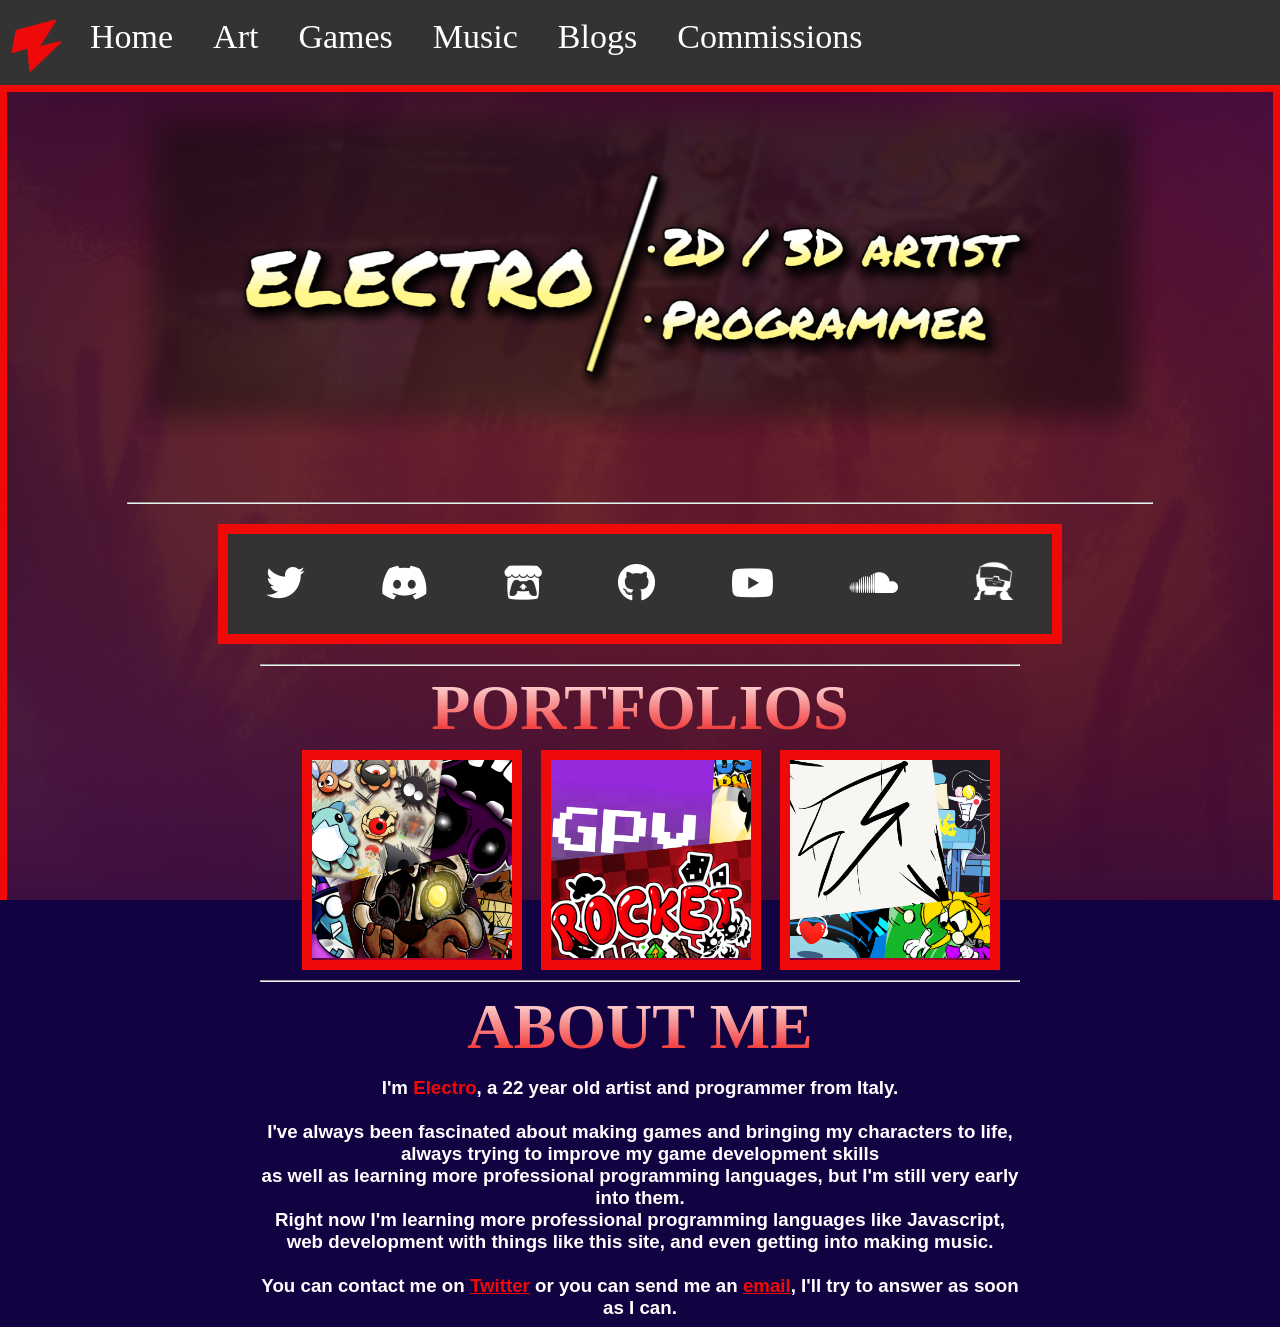
==== commit 35e45144: "bugfixes" ====
--- a/index.html
+++ b/index.html
@@ -24,6 +24,8 @@
     <link href='https://fonts.googleapis.com/css?family=Permanent Marker' rel='stylesheet'>
 
     <meta name="twitter:card" content="summary" />
+    <meta name="twitter:site" content="@EIectroDev" />
+    <meta name="twitter:creator" content="@EIectroDev" />
     
     <!--Get various things-->
     <script src="jquery.js"></script> 
@@ -195,12 +197,13 @@
     .ArtTitle {
       text-align: center;
       position:absolute;
-      font-size:150%;
+      font-size:150% !important;
       font-weight: bold;
       z-index: 20;
       transform: translate(0, calc(var(--art-size) / 2 - 10px) );
         filter: opacity(0%);
-
+      color:white;
+      text-decoration: none;
       -webkit-text-stroke: .1px #000000;
       text-shadow: 0px 0px 10px #000000;
     } 
@@ -276,40 +279,55 @@
   <!--Body-->
   <body>
 
+    <style> 
+      .title-container{display:flex;justify-content:center; margin-top:-10px;  height:calc(750px / 3 * 1.6); }
+      .title-background{ width:80vw; position:absolute; 
+        animation-name: background-fadein; animation-fill-mode: forwards;
+        animation-duration:1s;
+      }
+
+      .title{ width:80vw; position:absolute;
+        animation-name: title-fadein; animation-fill-mode: forwards;
+        animation-duration:1.2s;
+      }
+
+      @keyframes background-fadein {
+          0% { opacity: 0; transform: translate(0px, 40px); filter:brightness(100%) blur(4px); }
+          70% {transform: translate(0px, 0px); }
+          100% { opacity: 0.5; filter:brightness(20%) blur(2px);; }
+      }
+
+      @keyframes title-fadein {
+          0%,30% { opacity: 0; transform: translate(0px, 80px)  }
+
+          100% { opacity: 1; transform: translate(0px, 30px);}
+      }
+
+       #hr-title{ width:80vw;/*animation-name:hr-show; animation-duration:1s;*/
+        /*animation-timing-function: cubic-bezier(0, 0, 0.03, 0.98); animation-fill-mode: forwards;*/
+       }
+
+      @keyframes hr-show {
+        0%,20% {width:0px; opacity:0; }
+        100%{width:80vw; opacity:1;}
+      }
+    </style>
+
     
     <!--Title-->
-    <div id="desc-tab">
-
-      <div class="titlediv">
-
-        <div style="margin-top: -20px; margin-left:-20px; position: relative; top:20px;">
-
-          <h2 style="text-align: center; font-size: 35px; font-family:'Permanent Marker' ">Hi, my name's</h2>
-          <h1 style="text-align: center; font-size: 80px; margin-top:-10px; text-decoration:underline;" class="HeaderText">ELECTRO</h1>
-
-        </div>
-     
-        <img onload="logoUpdate()" id="title-logo" style="margin-top:-10x" alt="logo" src="ASSETS/LOGOS/pfp.png">
-       
+    <div class="title-container">
+      <div style="margin:0 auto; position:relative; display:flex; justify-content:center;">
+       <img class="title-background" src="/ASSETS/LOGOS/electro_title_bkg3.png">
+       <img class="title" src="/ASSETS/LOGOS/electro_title.png">
       </div>
-    
     </div>
 
-    <hr id="horiz_title" style="margin-top: -20px;">
+    <hr id="hr-title" >
 
     <!--Small introcution-->
     <div class="linktab">
     
       <div>
-
-        <h1 id="introduction" style="font-size: 140%; text-align:center; 
-        line-height: 15px; text-shadow: 0px 0px 18px rgba(85,10,117,0.65);">
-         
-          I'm a <span class="yellowtext">2D/3D artist</span> and <span class="yellowtext">programmer</span><br>
-          <br>Welcome to my portfolio
-        </h1>
-
-        <h2 style="text-align:center; text-decoration:underline;">Social media links</h2>
   
         <!--Social buttons-->
         <div class="social-container">
--- a/CSS/portfolio_C.css
+++ b/CSS/portfolio_C.css
@@ -7,10 +7,12 @@
 }
 
 .HeaderText{
+
 font-family: 'Permanent Marker';
 background: -webkit-linear-gradient(rgb(255, 255, 255), var(--nav_bg_color_active));
 -webkit-background-clip: text;
 -webkit-text-fill-color: transparent;
+
 }
 
 #container {
@@ -22,15 +24,11 @@
 font-family: Arial, Helvetica, sans-serif;
       background-color: black;
       background-color:rgb(18, 2, 66);
-  
+      background-image: linear-gradient(rgba(51, 6, 71, 0.6) 10%,rgba(85, 10, 117, 1) 120%), url('/ASSETS/bkg.png');
       background-size:cover;
       background-repeat: no-repeat;
       background-attachment: fixed;
       background-position: top;
-
-      background-image: url('ASSETS/bkg.png');
-      background-image: radial-gradient(circle, rgba(85,10,117,0) 0%, rgba(51,6,71,0) 100%),url('ASSETS/bkg.png');
-
 }
 @media all and (min-width:1024px) { #container { width: 1000px; } }
 @media all and (min-width:1280px) { #container { width: 1256px; } }
@@ -49,27 +47,8 @@
 
 h1, h2, h3, hr, footer, p, ul, li, img{ color: white;}
 
-ul {
-list-style: none; /* Remove default bullets */
-}
-
-li::before {
-background-image:url("ASSETS/MISC/li.png");
-
-content: "";  /* Add content: \2022 is the CSS Code/unicode for a bullet */
-color: white; /* Change the color */
-font-weight: bold; /* If you want it to be bold */
-/* Needed to add space between the bullet and the text */
-/* Also needed for space (tweak if needed) */
-}
-
-li{
-background-size: 10px;  
-background-repeat: no-repeat;
-background-position: 0px 5px;
-padding-left: 1em;
-margin: 15px 0;
-}
+
+
 
 @media screen and (min-width: 1199px) {
 
@@ -87,7 +66,6 @@
 
 
 #title-logo:hover{
-animation: titleshake 0.5s;
 animation-iteration-count: foward;
 }
 
@@ -371,22 +349,24 @@
 padding:20px 0px;
 }
 
-.Games input{
-width:80%; 
-height:80%;
+
+.Games #gamebtn{
+width:75%; 
+height:75%;
 color:white;
 background-color: var(--nav_bg_color_active);
 box-shadow: 10px 10px var(--nav_bg_color_active), -10px -10px var(--nav_bg_color_active)
 ,10px -10px var(--nav_bg_color_active),  -10px 10px var(--nav_bg_color_active);
-transition: all .1s cubic-bezier(0.7,-0.01, 0.29, 0.98);
+transition: all .18s cubic-bezier(0.7,-0.01, 0.29, 0.98);
 z-index:2;
+padding:0; margin:0 0px;
 } 
 
-.Games input:hover{
-transform: scale(1.1) ;
+.Games #gamebtn:hover{
+transform: scale(1.15) ;
 z-index: 99;
-}
-
+cursor: pointer;
+}
 
 /*Art photos*/
 
@@ -395,17 +375,12 @@
 align-items: center;
 text-align: center;
  margin: 0 auto;
-display:flex;
-flex-flow: row wrap;
-margin-top:-10px;
-width:fit-content;
-padding: 20px 0;
-height : 100%;
+ display:flex;
+ flex-wrap: wrap;
 -webkit-user-select: none; /* Safari */        
 -moz-user-select: none; /* Firefox */
 -ms-user-select: none; /* IE10+/Edge */
 user-select: none; /* Standard */
-
 }
 
 .Art-photos div {
@@ -415,6 +390,10 @@
 .Art-photos input{
 width:155px;
 height:155px;
+
+max-width:155px;max-height: 155px;
+min-width:155px;min-height: 155px;
+
 background-color: var(--nav_bg_color_active);
 color:white;
 margin-top:12px;
@@ -432,10 +411,7 @@
  }
 }
 
-.Art-photos input:hover{
-transform: rotate(10deg);
-transform: scale(1.2) rotate(5deg);
-}
+
 
 /*Music covers*/
 .Music-photos {
@@ -536,8 +512,8 @@
 
 /*Showlink buttons*/
 .Showlink-button{
-display: inline-block;
-text-align:left;
+
+text-align:center;
 color:white;
 text-decoration: none;
 padding:0px 30px;
@@ -551,10 +527,12 @@
 margin:0 5%;
 box-shadow: 4px 4px var(--nav_bg_color_active), -4px -4px var(--nav_bg_color_active)
 ,4px -4px var(--nav_bg_color_active),  -4px 4px var(--nav_bg_color_active);
+transition: all .03s ease-in-out;
+
 }
 
 .Showlink-button:hover{
-transform: scale(1.05, 1.05);
+transform: scale(1.2, 1.2);
 cursor: pointer;
 }
 
@@ -752,4 +730,149 @@
 
 AUDIO{
 display:none;
+}
+
+.Artbutton{
+
+width:var(--art-size); height: var(--art-size);
+
+background-color: var(--nav_bg_color_active);
+background-image : linear-gradient(to bottom, 
+              rgba(255,255,255, 0) 80%, 
+              rgba(85, 10, 117, 1) 100%);
+
+background-image: -moz-radial-gradient(circle, rgba(63,94,251,0) 53%, rgba(88,0,74,1) 100%);
+background-image: -webkit-radial-gradient(circle, rgba(63,94,251,0) 53%, rgba(88,0,74,1) 100%);
+background-image: radial-gradient(circle, rgba(63,94,251,0) 53%, rgba(88,0,74,1) 100%);
+filter: progid:DXImageTransform.Microsoft.gradient(startColorstr="#3f5efb",endColorstr="#58004a",GradientType=1);
+color:white;
+margin-top:12px;
+margin-left:-1px;
+margin-right:9px;
+
+outline-color: var(--nav_bg_color_active);
+outline-width:10px;
+outline-style: solid;
+
+transition: all 2s ease-in-out;
+text-align: center;
+
+display: flex;
+justify-content: center;
+align-items: center;
+overflow: hidden;
+}
+
+.Artbutton #gamebtn{
+width:var(--art-size);
+height:var(--art-size);
+background:var(--nav_bg_color);
+max-width:var(--art-size);max-height: var(--art-size);
+min-width:var(--art-size);min-height: var(--art-size);
+
+animation: artbutton-scale-out 0.1s infinite;
+animation-fill-mode: forwards;
+animation-iteration-count: 1;
+}
+
+.Artbutton:hover #gamebtn{
+animation: artbutton-scale-in 0.5s infinite;
+animation-fill-mode: forwards;
+animation-iteration-count: 1;
+cursor:pointer;
+}
+
+.ArtTitle {
+text-align: center;
+position:absolute;
+font-size:120%;
+font-weight: bold;
+z-index: 20;
+transform: translate(0, calc(var(--art-size) / 2 - 50px) );
+  filter: opacity(0%);
+
+-webkit-text-stroke: .1px #000000;
+text-shadow: 0px 0px 10px #000000;
+} 
+
+.Artbutton:hover .ArtTitle{
+
+animation: arttitle-scale-in 0.5s infinite;
+-webkit-animation: arttitle-scale-in 0.5s infinite;
+-moz-animation: arttitle-scale-in 0.5s infinite;
+-ms-animation: arttitle-scale-in 0.5s infinite;
+-o-animation: arttitle-scale-in 0.5s infinite;
+
+animation-fill-mode: forwards;
+-webkit-animation-fill-mode: forwards;
+-moz-animation-fill-mode: forwards;
+-ms-animation-fill-mode: forwards;
+-o-animation-fill-mode: forwards;
+
+animation-iteration-count: 1;
+-webkit-animation-iteration-count: 1;
+-moz-animation-iteration-count: 1;
+-ms-animation-iteration-count: 1;
+-o-animation-iteration-count: 1;
+
+cursor:pointer;
+}
+
+@keyframes artbutton-scale-in {
+
+from {
+  transform: scale(1) rotate(0deg);
+  filter: opacity(100%) blur(0px);
+}
+
+to {
+  transform: scale(1.5) rotate(5deg);
+  filter: opacity(40%) blur(1px);
+}
+}
+
+@keyframes artbutton-scale-out {
+from {
+  transform: scale(1.5) rotate(5deg);
+  filter: opacity(40%) blur(1px);
+}
+
+to {
+  transform: scale(1) rotate(0deg);
+  filter: opacity(100%) blur(0px);
+}
+}
+
+@keyframes alpha_fade {
+0% {
+  filter: opacity(0%);
+}
+100%{
+  filter: opacity(100%);
+}
+}
+
+@-webkit-keyframes arttitle-scale-out {
+0% {
+  transform: translate(0,0);
+  filter: opacity(100%);
+}
+
+100% {
+  transform: translate(0, calc(var(--art-size) / 2 - 10px) );
+  filter: opacity(0%);
+}
+}
+
+@-webkit-keyframes arttitle-scale-in {
+
+0% {
+  transform: translate(0, calc(var(--art-size) / 2 - 10px) );
+  filter: opacity(0%);
+}
+
+100% {
+  transform: translate(0,0);
+  filter: opacity(100%);
+}
 }
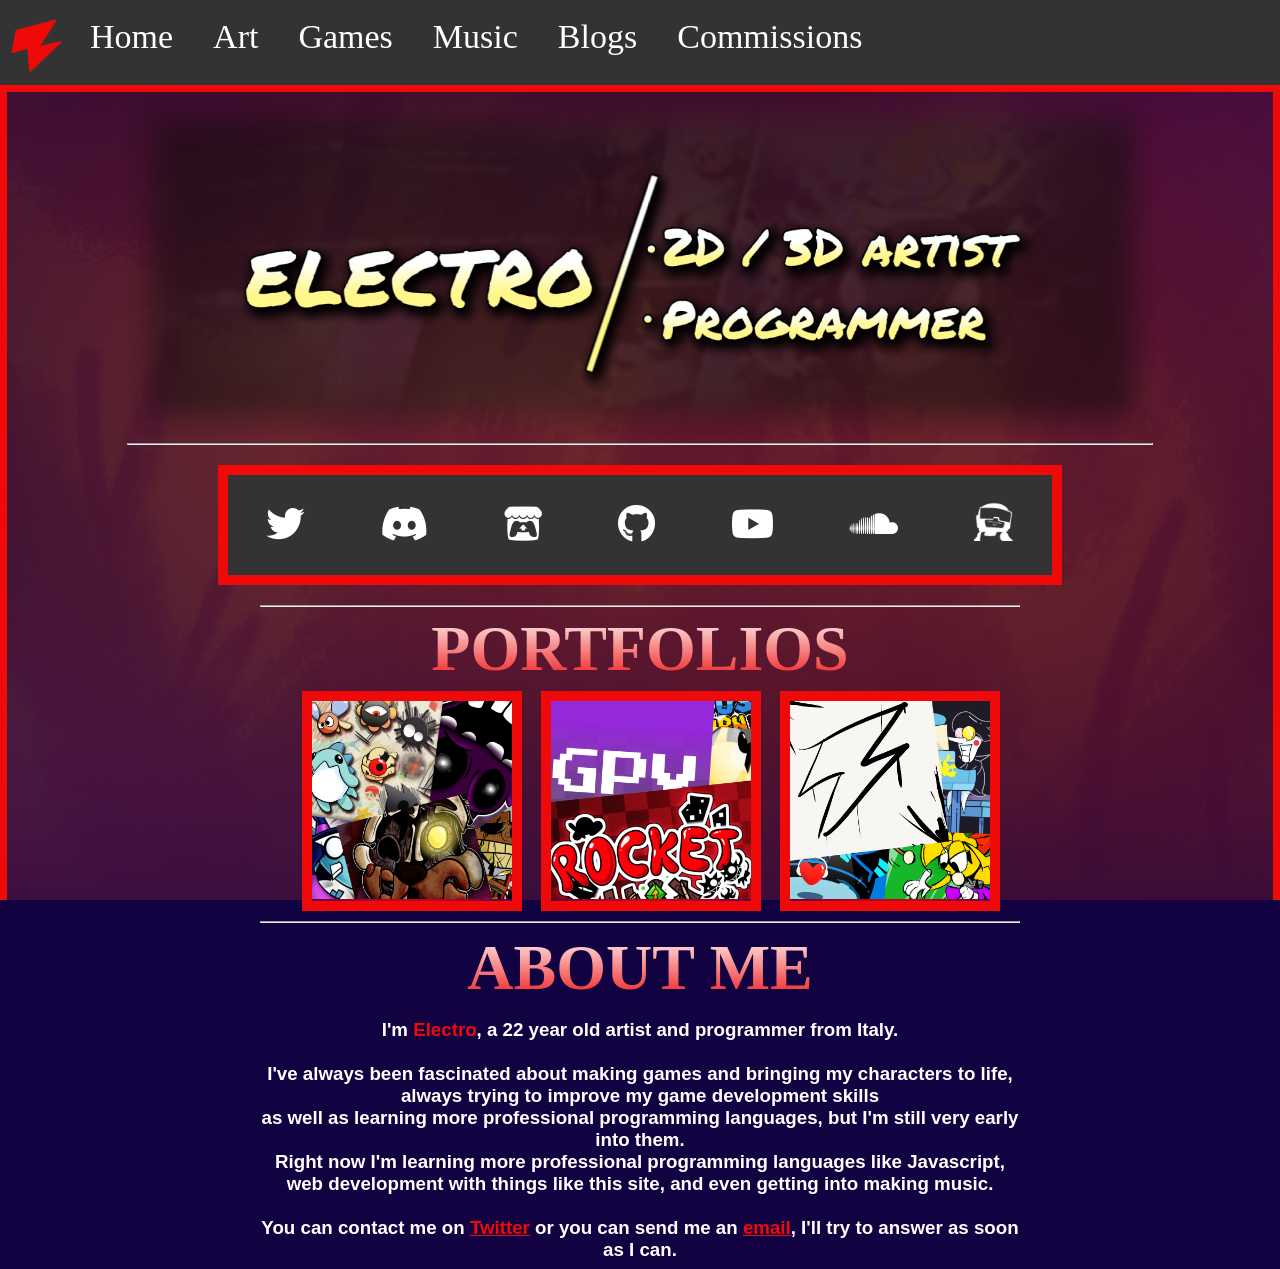
==== commit c44ff6e4: "Update index.html" ====
--- a/index.html
+++ b/index.html
@@ -280,8 +280,8 @@
   <body>
 
     <style> 
-      .title-container{display:flex;justify-content:center; margin-top:-10px;  height:calc(750px / 3 * 1.6); }
-      .title-background{ width:80vw; position:absolute; 
+      .title-container{display:flex;justify-content:center; margin-top:-10px;  height:max-content; }
+      .title-background{ width:80vw; 
         animation-name: background-fadein; animation-fill-mode: forwards;
         animation-duration:1s;
       }
